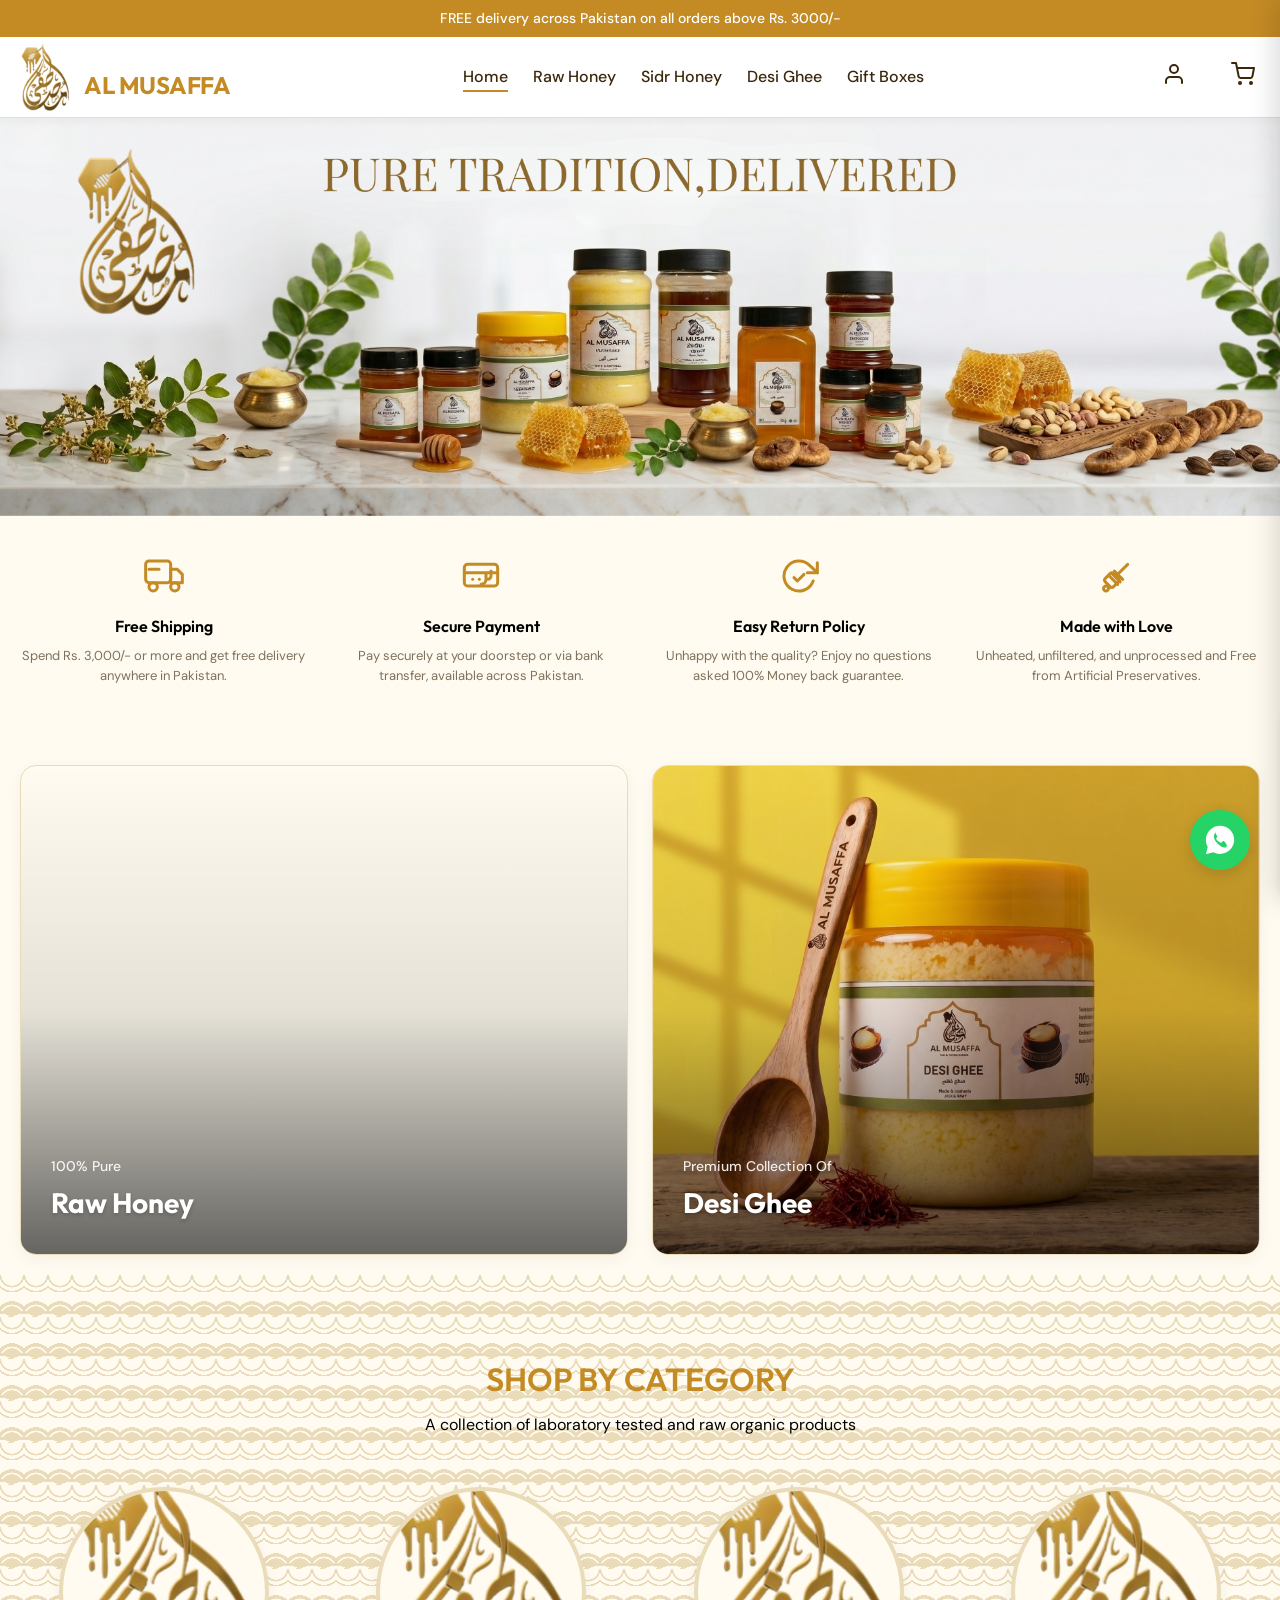
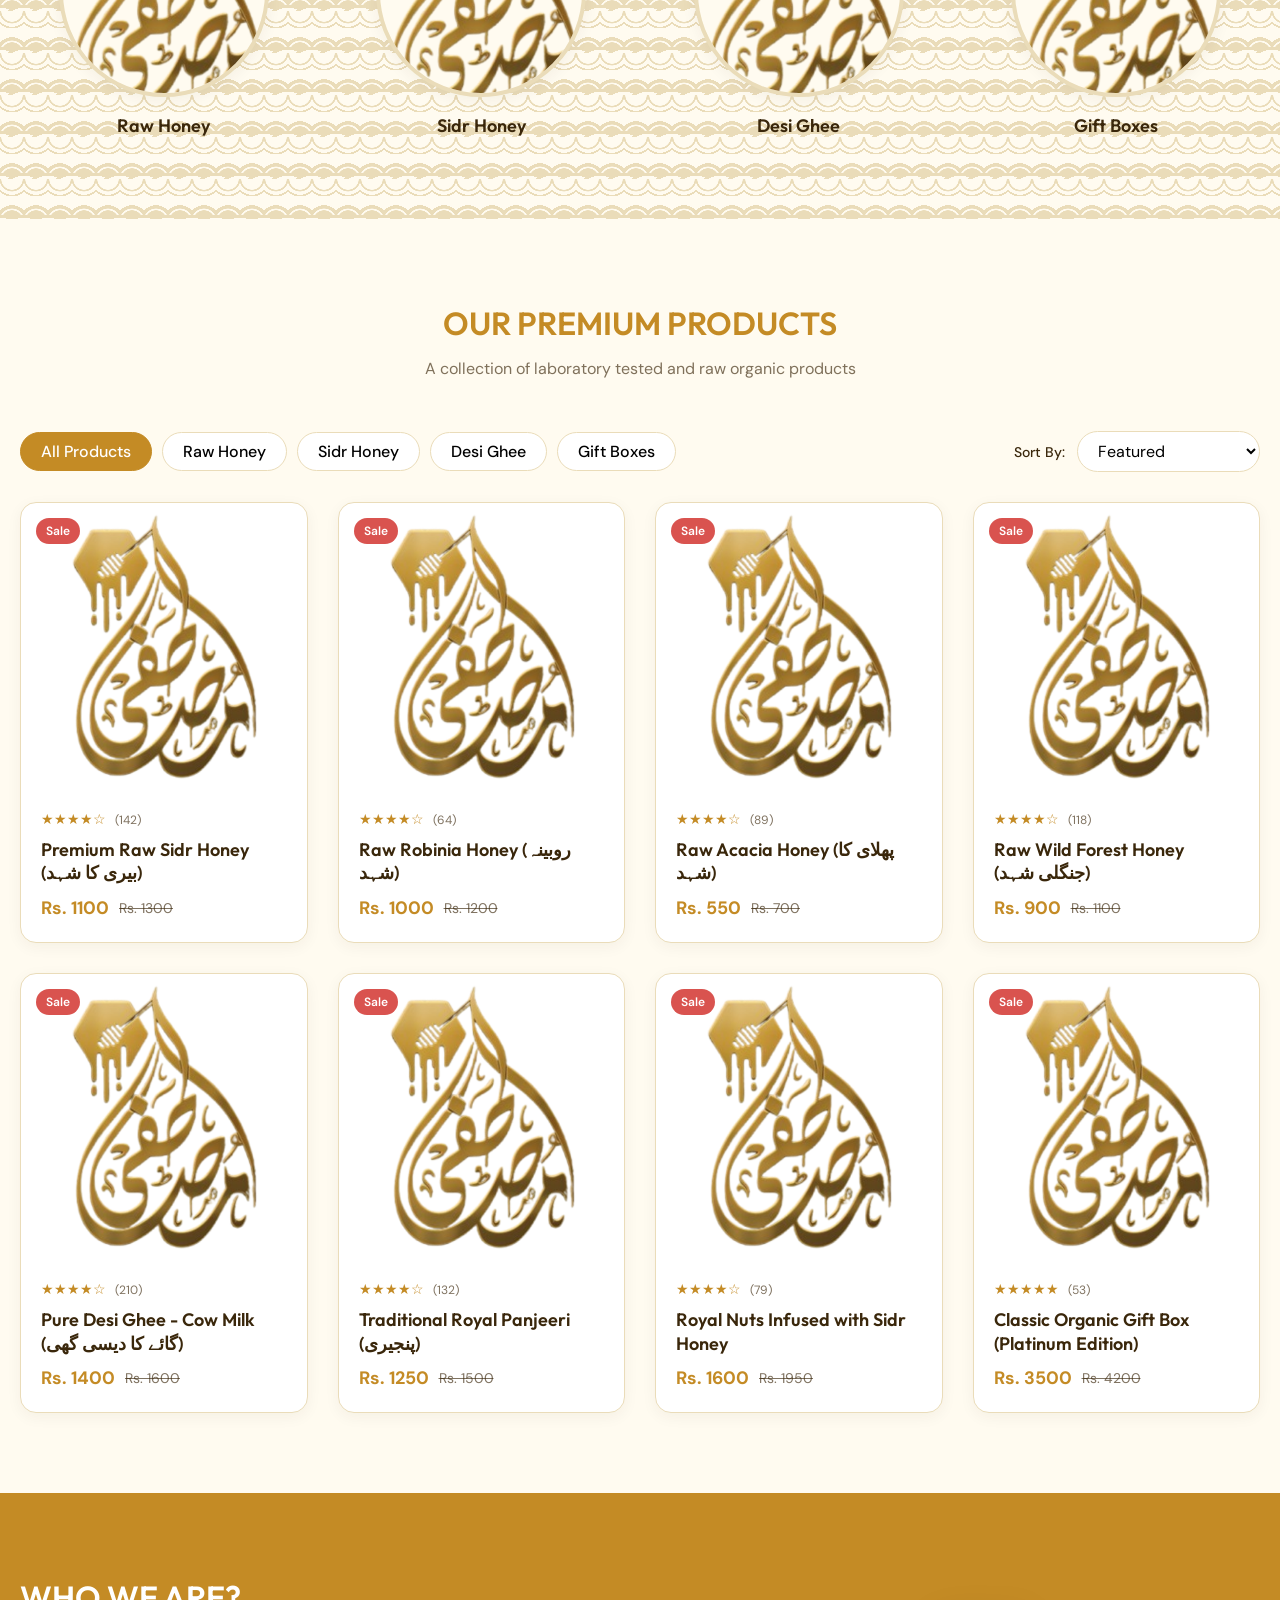
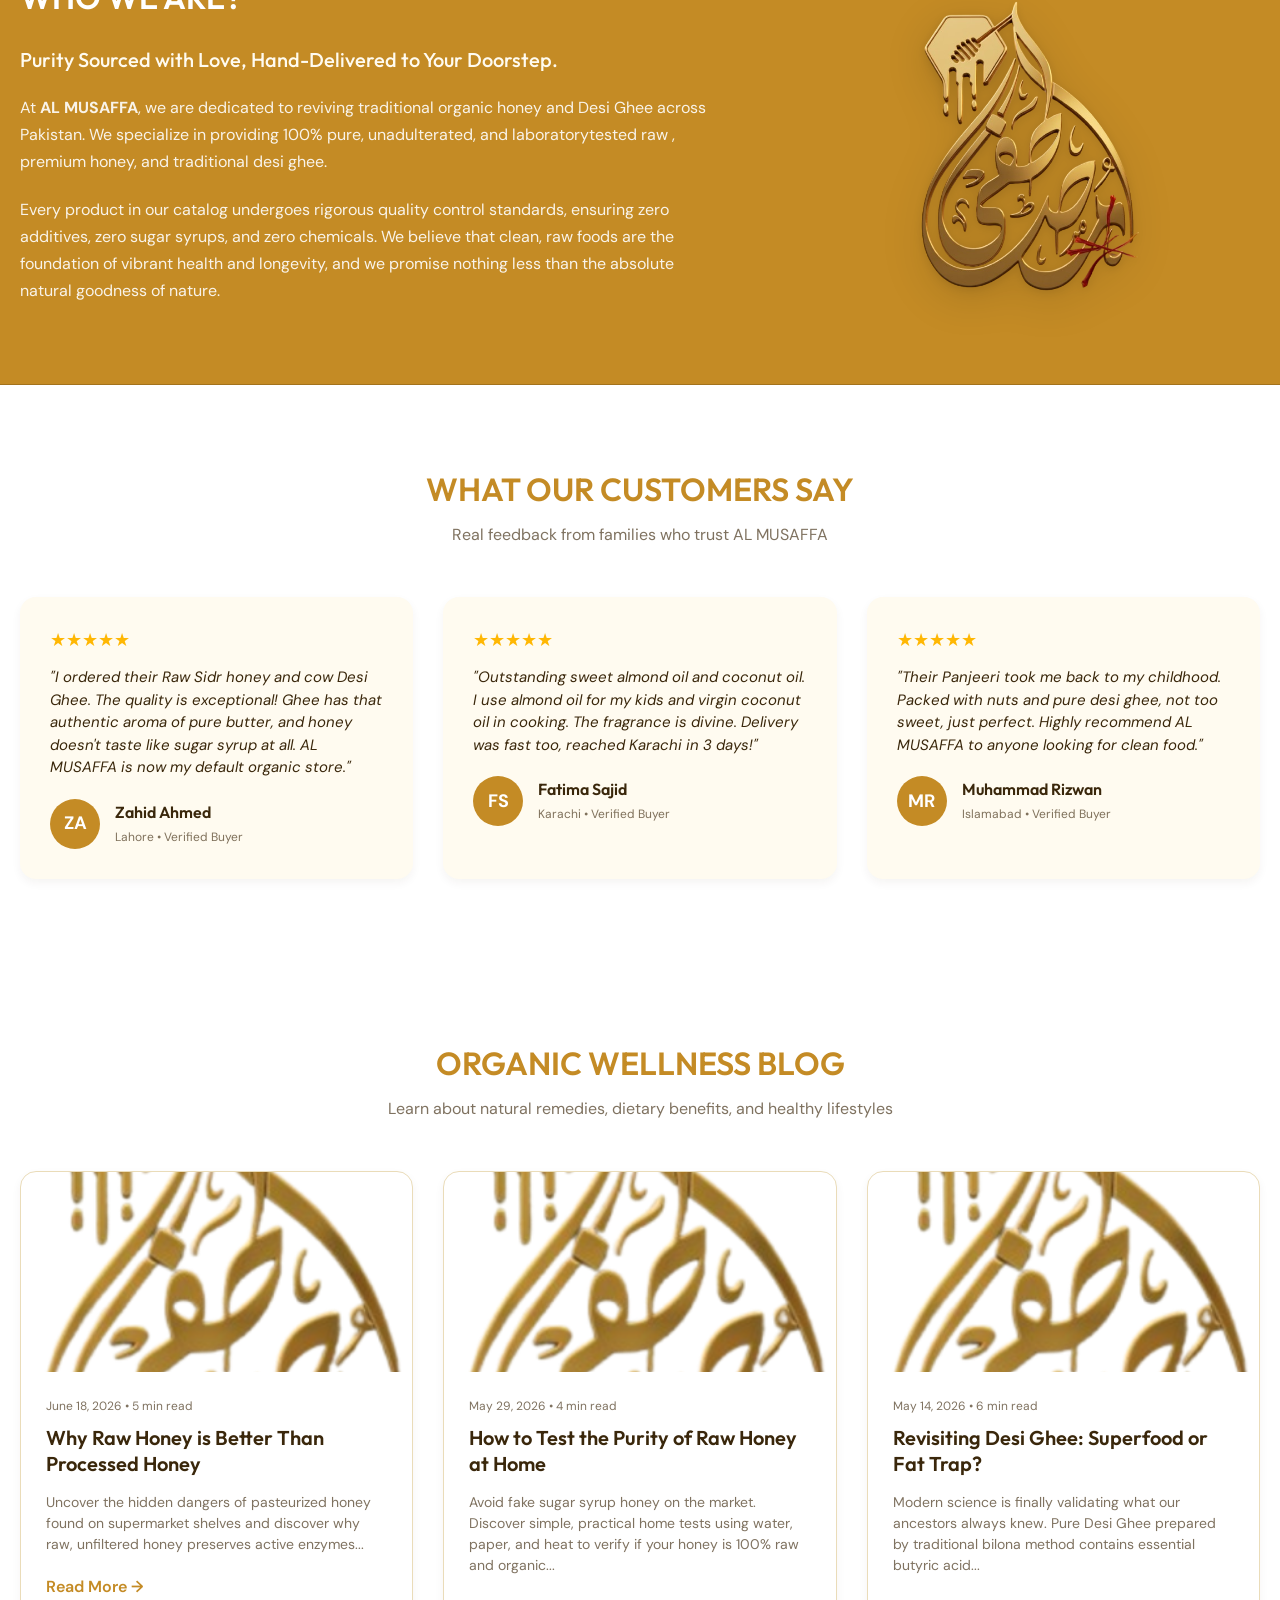
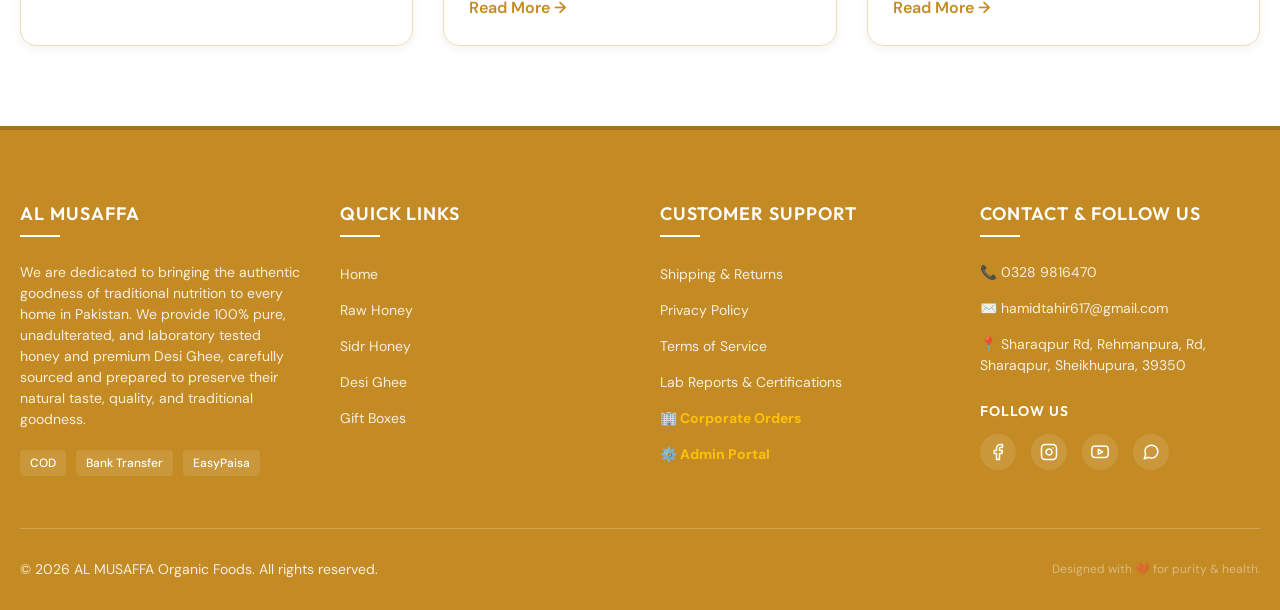
==== index.html @ e43681ab "Update WhatsApp number to 0328 9816470 across all files and database" ====
<!DOCTYPE html>
<html lang="en">

<head>
  <meta charset="UTF-8">
  <meta name="viewport" content="width=device-width, initial-scale=1.0">

  <!-- ===== PRIMARY SEO TAGS ===== -->
  <title>AL MUSAFFA Store | Best Honey in Pakistan – Pure Raw Honey, Desi Ghee & Organic Food</title>
  <meta name="description" content="AL MUSAFFA is Pakistan's top store for 100% pure raw honey, Sidr honey, Desi Ghee, cold-pressed oils & organic food. Buy the best honey in Pakistan with free delivery above Rs. 3000. Order online now!">
  <meta name="keywords" content="Al Musaffa store, AL MUSAFFA, best honey in Pakistan, pure honey Pakistan, raw honey online, sidr honey Pakistan, desi ghee online, organic food Pakistan, buy honey online Pakistan, natural honey Pakistan, almusaffa.store">
  <meta name="author" content="AL MUSAFFA">
  <meta name="robots" content="index, follow">
  <link rel="canonical" href="https://almusaffa.store/">

  <!-- ===== OPEN GRAPH (Facebook / WhatsApp Sharing) ===== -->
  <meta property="og:type" content="website">
  <meta property="og:url" content="https://almusaffa.store/">
  <meta property="og:title" content="AL MUSAFFA Store | Best Honey in Pakistan – Pure Raw Honey & Organic Food">
  <meta property="og:description" content="Pakistan's most trusted store for 100% pure raw honey, Sidr honey, Desi Ghee, and organic wellness products. Free delivery above Rs. 3000!">
  <meta property="og:image" content="https://almusaffa.store/images/logo.png">
  <meta property="og:site_name" content="AL MUSAFFA">
  <meta property="og:locale" content="en_PK">

  <!-- ===== TWITTER CARD ===== -->
  <meta name="twitter:card" content="summary_large_image">
  <meta name="twitter:title" content="AL MUSAFFA Store | Best Honey in Pakistan">
  <meta name="twitter:description" content="100% pure raw honey, Sidr honey, Desi Ghee & organic food. Pakistan's most trusted natural products store.">
  <meta name="twitter:image" content="https://almusaffa.store/images/logo.png">

  <!-- ===== STRUCTURED DATA (JSON-LD SCHEMA) ===== -->
  <script type="application/ld+json">
  {
    "@context": "https://schema.org",
    "@graph": [
      {
        "@type": "Organization",
        "@id": "https://almusaffa.store/#organization",
        "name": "AL MUSAFFA",
        "alternateName": "Al Musaffa Store",
        "url": "https://almusaffa.store/",
        "logo": {
          "@type": "ImageObject",
          "url": "https://almusaffa.store/images/logo.png"
        },
        "contactPoint": {
          "@type": "ContactPoint",
          "contactType": "customer service",
          "availableLanguage": ["English", "Urdu"]
        },
        "sameAs": [
          "https://www.facebook.com/almusaffa",
          "https://www.instagram.com/almusaffa"
        ]
      },
      {
        "@type": "LocalBusiness",
        "@id": "https://almusaffa.store/#localbusiness",
        "name": "AL MUSAFFA Store",
        "description": "Pakistan's best online store for 100% pure raw honey, Sidr honey, Desi Ghee, cold-pressed oils and organic wellness products.",
        "url": "https://almusaffa.store/",
        "image": "https://almusaffa.store/images/logo.png",
        "priceRange": "Rs. 500 - Rs. 5000",
        "currenciesAccepted": "PKR",
        "paymentAccepted": "Cash on Delivery, Bank Transfer",
        "areaServed": {
          "@type": "Country",
          "name": "Pakistan"
        },
        "address": {
          "@type": "PostalAddress",
          "addressCountry": "PK",
          "addressRegion": "Pakistan"
        }
      },
      {
        "@type": "WebSite",
        "@id": "https://almusaffa.store/#website",
        "url": "https://almusaffa.store/",
        "name": "AL MUSAFFA Store",
        "description": "Best Honey in Pakistan – Pure Raw Honey, Sidr Honey, Desi Ghee & Organic Food",
        "publisher": {
          "@id": "https://almusaffa.store/#organization"
        },
        "potentialAction": {
          "@type": "SearchAction",
          "target": {
            "@type": "EntryPoint",
            "urlTemplate": "https://almusaffa.store/?search={search_term_string}"
          },
          "query-input": "required name=search_term_string"
        }
      },
      {
        "@type": "ItemList",
        "name": "Best Honey Products in Pakistan",
        "description": "AL MUSAFFA's premium collection of pure honey, Sidr honey, Desi Ghee and organic food products",
        "url": "https://almusaffa.store/",
        "itemListElement": [
          {
            "@type": "ListItem",
            "position": 1,
            "name": "Pure Raw Honey Pakistan",
            "url": "https://almusaffa.store/"
          },
          {
            "@type": "ListItem",
            "position": 2,
            "name": "Sidr Honey Pakistan",
            "url": "https://almusaffa.store/"
          },
          {
            "@type": "ListItem",
            "position": 3,
            "name": "Pure Desi Ghee Pakistan",
            "url": "https://almusaffa.store/"
          },
          {
            "@type": "ListItem",
            "position": 4,
            "name": "Organic Gift Boxes Pakistan",
            "url": "https://almusaffa.store/"
          }
        ]
      }
    ]
  }
  </script>

  <link rel="shortcut icon" href="images/logo.png?v=2.0" type="image/png">
  <link rel="stylesheet" href="style.css?v=4.5">
</head>

<body>

  <!-- Announcement Bar -->
  <div class="announcement-bar">
    FREE delivery across Pakistan on all orders above Rs. 3,000!
  </div>

  <!-- Header -->
  <header class="site-header">
    <div class="container header-container">
      <!-- Hamburger Menu for Mobile -->
      <button class="menu-toggle" id="menu-toggle" aria-label="Toggle menu">☰</button>

      <!-- Logo -->
      <div class="logo-container">
        <a href="#" id="logo-link">
          <img src="images/logo.png?v=2.0" alt="AL MUSAFFA Logo" class="logo-img" onerror="this.style.display='none'">
          <span class="logo-text">AL MUSAFFA</span>
        </a>
      </div>

      <!-- Navigation Links -->
      <nav class="main-nav" id="main-nav">
        <ul>
          <li><a href="#" class="nav-link active" data-view="home">Home</a></li>
          <li><a href="#" class="nav-link" data-view="home" data-category="honey">Raw Honey</a></li>
          <li><a href="#" class="nav-link" data-view="home" data-category="sidr">Sidr Honey</a></li>
          <li><a href="#" class="nav-link" data-view="home" data-category="delight">Pure Delights</a></li>
          <li><a href="#" class="nav-link" data-view="home" data-category="gift">Gift Boxes</a></li>
        </ul>
      </nav>

      <!-- Actions -->
      <div class="header-actions">
        <!-- Admin Link Icon -->
        <button class="cart-icon-btn" id="admin-login-btn" aria-label="Admin Portal" style="margin-right: 15px;">
          <svg width="24" height="24" viewBox="0 0 24 24" fill="none" stroke="currentColor" stroke-width="2"
            stroke-linecap="round" stroke-linejoin="round">
            <path d="M20 21v-2a4 4 0 0 0-4-4H8a4 4 0 0 0-4 4v2"></path>
            <circle cx="12" cy="7" r="4"></circle>
          </svg>
        </button>

        <!-- Cart Trigger -->
        <button class="cart-icon-btn" id="cart-btn" aria-label="Open cart">
          <svg width="24" height="24" viewBox="0 0 24 24" fill="none" stroke="currentColor" stroke-width="2"
            stroke-linecap="round" stroke-linejoin="round">
            <circle cx="9" cy="21" r="1"></circle>
            <circle cx="20" cy="21" r="1"></circle>
            <path d="M1 1h4l2.68 13.39a2 2 0 0 0 2 1.61h9.72a2 2 0 0 0 2-1.61L23 6H6"></path>
          </svg>
          <span class="cart-badge" id="cart-count-badge" style="display: none;">0</span>
        </button>
      </div>
    </div>
  </header>

  <!-- Background dim backdrop for mobile menu & cart drawer -->
  <div class="drawer-backdrop" id="drawer-backdrop"></div>

  <!-- MAIN VIEWS (SPA Layout) -->

  <!-- 1. HOME & STORE CATALOG VIEW -->
  <div id="home-view" class="view-section active-view">

    <!-- Hero Slider / Banner Section -->
    <section class="hero-section">
      <div class="hero-slider-container">
        <div class="hero-slides" id="hero-slides">
          <!-- Loaded dynamically -->
        </div>

        <!-- Slider Dots -->
        <div class="slider-dots" id="hero-dots">
          <!-- Loaded dynamically -->
        </div>
      </div>
    </section>

    <!-- Features Trust Section -->
    <section class="features-trust-section">
      <div class="container features-trust-container">
        <div class="feature-trust-item">
          <div class="feature-trust-icon">
            <svg width="40" height="40" viewBox="0 0 24 24" fill="none" stroke="currentColor" stroke-width="1.8"
              stroke-linecap="round" stroke-linejoin="round">
              <rect x="1" y="3" width="15" height="13" rx="2"></rect>
              <polygon points="16 8 20 8 23 11 23 16 16 16 16 8"></polygon>
              <circle cx="5.5" cy="18.5" r="2.5"></circle>
              <circle cx="18.5" cy="18.5" r="2.5"></circle>
              <line x1="3" y1="8" x2="9" y2="8"></line>
            </svg>
          </div>
          <h4 class="feature-trust-title">Free Shipping</h4>
          <p class="feature-trust-desc">Spend Rs. 3,000/- or more and get free delivery
            anywhere in Pakistan.</p>
        </div>
        <div class="feature-trust-item">
          <div class="feature-trust-icon">
            <svg width="40" height="40" viewBox="0 0 24 24" fill="none" stroke="currentColor" stroke-width="1.8"
              stroke-linecap="round" stroke-linejoin="round">
              <rect x="2" y="5" width="20" height="13" rx="2"></rect>
              <line x1="2" y1="10" x2="22" y2="10"></line>
              <path d="M7 14h.01"></path>
              <path d="M11 14h.01"></path>
              <path d="M16 14a2 2 0 0 0 2-2V9"></path>
              <path d="M12 17a3 3 0 0 0 3-3V11"></path>
            </svg>
          </div>
          <h4 class="feature-trust-title">Secure Payment</h4>
          <p class="feature-trust-desc">Pay securely at your doorstep or via bank transfer, available across Pakistan.
          </p>
        </div>
        <div class="feature-trust-item">
          <div class="feature-trust-icon">
            <svg width="40" height="40" viewBox="0 0 24 24" fill="none" stroke="currentColor" stroke-width="1.8"
              stroke-linecap="round" stroke-linejoin="round">
              <polyline points="23 4 23 10 17 10"></polyline>
              <path d="M20.49 15a9 9 0 1 1-2.12-9.36L23 10"></path>
              <path d="M9 13l2 2 4-4"></path>
            </svg>
          </div>
          <h4 class="feature-trust-title">Easy Return Policy</h4>
          <p class="feature-trust-desc">Unhappy with the quality? Enjoy no questions asked
            100% Money back guarantee.</p>
        </div>
        <div class="feature-trust-item">
          <div class="feature-trust-icon">
            <svg width="40" height="40" viewBox="0 0 24 24" fill="none" stroke="currentColor" stroke-width="1.8"
              stroke-linecap="round" stroke-linejoin="round">
              <!-- Honey dipper handle -->
              <path d="M19 5l-7 7"></path>
              <!-- Dipper head rings -->
              <rect x="6" y="11" width="7" height="7" rx="1.5" transform="rotate(-45 9.5 14.5)"></rect>
              <line x1="8" y1="12" x2="13" y2="17"></line>
              <line x1="9.5" y1="10.5" x2="14.5" y2="15.5"></line>
              <line x1="11" y1="9" x2="16" y2="14"></line>
              <!-- Honey drip -->
              <path d="M6 18a1.5 1.5 0 0 0-1.5 1.5c0 .8.7 1.5 1.5 1.5s1.5-.7 1.5-1.5S6.8 18 6 18z"></path>
            </svg>
          </div>
          <h4 class="feature-trust-title">Made with Love</h4>
          <p class="feature-trust-desc">Unheated, unfiltered, and unprocessed and Free from Artificial Preservatives.
          </p>
        </div>
      </div>
    </section>

    <!-- Promo Banners Section -->
    <section class="promo-banners-section">
      <div class="container promo-banners-container">
        <!-- Loaded dynamically -->
      </div>
    </section>

    <!-- Categories Quick Grid -->
    <section class="categories-section section-padding">
      <div class="container text-center">
        <h2 class="section-title">Shop by Category</h2>
        <p class="section-subtitle">A collection of laboratory tested and raw organic products</p>
        <div class="categories-grid" id="categories-grid">
          <!-- Dynamic rendering -->
        </div>
      </div>
    </section>

    <!-- Main Products Catalog Section -->
    <section class="catalog-section section-padding" id="catalog-section">
      <div class="container">
        <div class="text-center">
          <h2 class="section-title">Our Premium Products</h2>
          <p class="section-subtitle">A collection of laboratory tested and raw organic products</p>
        </div>

        <div class="catalog-header">
          <!-- Filter Tabs -->
          <div class="filter-tabs" id="catalog-filter-tabs">
            <button class="filter-tab active" data-category="all" onclick="handleFilterTabClick('all')">All
              Products</button>
            <!-- Loaded dynamically -->
          </div>

          <!-- Sorting -->
          <div class="sort-container">
            <label for="sort-select" style="margin-right: 8px; font-weight: 500; font-size: 14px;">Sort By:</label>
            <select id="sort-select" onchange="handleSortChange(event)">
              <option value="default">Featured</option>
              <option value="price-low">Price: Low to High</option>
              <option value="price-high">Price: High to Low</option>
              <option value="rating">Top Rated</option>
            </select>
          </div>
        </div>

        <!-- Product Grid -->
        <div class="product-grid" id="product-grid">
          <!-- Dynamic rendering -->
        </div>
      </div>
    </section>

    <!-- Who We Are Section -->
    <section class="about-section section-padding">
      <div class="container about-container">
        <div class="about-content">
          <h2 class="section-title">Who We Are?</h2>
          <p class="about-lead">Purity Sourced with Love, Hand-Delivered to Your Doorstep.</p>
          <p class="about-text">
            At <strong>AL MUSAFFA</strong>, we are dedicated to reviving traditional organic honey and Desi Ghee across
            Pakistan.
            We specialize in providing 100% pure, unadulterated, and laboratorytested raw , premium honey, and
            traditional desi ghee.
          </p>
          <p class="about-text">
            Every product in our catalog undergoes rigorous quality control standards, ensuring zero additives, zero
            sugar syrups, and zero chemicals. We believe that clean, raw foods are the foundation of vibrant health and
            longevity, and we promise nothing less than the absolute natural goodness of nature.
          </p>
        </div>
        <div class="about-image-wrapper">
          <img src="images/Gemini_Generated_Image_wjv407wjv407wjv4-removebg-preview.png" alt="AL MUSAFFA Logo"
            class="about-logo-img">
        </div>
      </div>
    </section>


    <!-- Testimonials / Customer Reviews -->
    <section class="testimonials-section section-padding">
      <div class="container">
        <div class="text-center">
          <h2 class="section-title">What Our Customers Say</h2>
          <p class="section-subtitle">Real feedback from families who trust AL MUSAFFA</p>
        </div>

        <div class="testimonials-grid" id="testimonials-container">
          <!-- Loaded dynamically -->
        </div>
      </div>
    </section>

    <!-- Educational/Blog Section -->
    <section class="blog-section section-padding" style="background-color: var(--color-bg-white);">
      <div class="container">
        <div class="text-center">
          <h2 class="section-title">Organic Wellness Blog</h2>
          <p class="section-subtitle">Learn about natural remedies, dietary benefits, and healthy lifestyles</p>
        </div>

        <div class="blog-grid" id="blogs-container">
          <!-- Loaded dynamically -->
        </div>
      </div>
    </section>

  </div>

  <!-- 2. CHECKOUT VIEW -->
  <div id="checkout-view" class="view-section">
    <div class="container">
      <div class="checkout-layout">
        <!-- Shipping details form -->
        <div class="checkout-card">
          <h3>Shipping & Billing Details</h3>
          <form id="checkout-form">
            <div class="form-group">
              <label for="customer-name">Full Name *</label>
              <input type="text" id="customer-name" class="form-control" placeholder="e.g. Muhammad Ali" required>
            </div>

            <div class="form-row">
              <div class="form-group">
                <label for="customer-phone">WhatsApp/Phone Number *</label>
                <input type="tel" id="customer-phone" class="form-control" placeholder="e.g. 03001234567" required>
              </div>
              <div class="form-group">
                <label for="customer-city">City *</label>
                <select id="customer-city" class="form-control" required>
                  <option value="" disabled selected>Select your city</option>
                  <option value="Karachi">Karachi</option>
                  <option value="Lahore">Lahore</option>
                  <option value="Islamabad">Islamabad</option>
                  <option value="Rawalpindi">Rawalpindi</option>
                  <option value="Faisalabad">Faisalabad</option>
                  <option value="Multan">Multan</option>
                  <option value="Peshawar">Peshawar</option>
                  <option value="Quetta">Quetta</option>
                  <option value="Gujranwala">Gujranwala</option>
                  <option value="Sialkot">Sialkot</option>
                  <option value="Hyderabad">Hyderabad</option>
                  <option value="Bahawalpur">Bahawalpur</option>
                  <option value="Sargodha">Sargodha</option>
                  <option value="Sukumar">Sukkur</option>
                  <option value="Jhelum">Jhelum</option>
                  <option value="Gujrat">Gujrat</option>
                  <option value="Sahiwal">Sahiwal</option>
                </select>
              </div>
            </div>

            <div class="form-group">
              <label for="customer-address">Complete Delivery Address *</label>
              <textarea id="customer-address" class="form-control" rows="3"
                placeholder="e.g. House # 12, Street # 3, Sector G-11/2" required></textarea>
            </div>

            <h3>Select Payment Method</h3>
            <div class="payment-selector">
              <div class="payment-option active" id="opt-cod" onclick="selectPaymentMethod('cod')">
                <input type="radio" id="payment-cod" name="payment_method" value="cod" checked>
                <div class="payment-desc">
                  <h4>Cash on Delivery (COD)</h4>
                  <p>Pay cash when the courier rider delivers products to your doorstep.</p>
                </div>
              </div>
              <div class="payment-option" id="opt-bank" onclick="selectPaymentMethod('bank')">
                <input type="radio" id="payment-bank" name="payment_method" value="bank">
                <div class="payment-desc">
                  <h4>Direct Bank Transfer</h4>
                  <p>Transfer the total amount to our bank account. Send receipt to verify.</p>
                </div>
              </div>
              <!-- Bank details box (toggled by radio) -->
              <div class="bank-details-box" id="bank-details">
                <strong>Bank Account Details:</strong><br>
                Bank Name: Meezan Bank Ltd.<br>
                Account Title: AL MUSAFFA Organic Foods<br>
                Account Number: 1204-010567890<br>
                IBAN: PK45MEZN1204010567890<br>
                <span style="font-size:11px; color:var(--color-primary-hover);">* Please WhatsApp your transfer receipt
                  to +92 300 1234567 with your Order ID.</span>
              </div>
            </div>

            <button type="submit" class="btn btn-block btn-secondary"
              style="background-color: var(--color-primary); color: white; margin-top: 20px; border:none; padding:15px;">Complete
              Order</button>
          </form>
        </div>

        <!-- Order Summary panel -->
        <div class="checkout-card" style="height: fit-content;">
          <h3>Your Order Summary</h3>
          <div class="checkout-summary-list" id="checkout-items-list">
            <!-- Dynamic list -->
          </div>

          <div class="checkout-totals">
            <div class="totals-row">
              <span>Subtotal</span>
              <span id="summary-subtotal">Rs. 0</span>
            </div>
            <div class="totals-row">
              <span>Shipping Charges</span>
              <span id="summary-shipping">Rs. 0</span>
            </div>
            <div class="totals-row grand-total">
              <span>Grand Total</span>
              <span class="total-val" id="summary-total">Rs. 0</span>
            </div>
          </div>
          <button class="btn btn-secondary btn-block" onclick="switchView('home')">Back to Shopping</button>
        </div>
      </div>
    </div>
  </div>

  <!-- 3. SUCCESS / INVOICE VIEW -->
  <div id="success-view" class="view-section">
    <div class="container">
      <div class="order-success-card">
        <span class="success-icon">✓</span>
        <h2>Thank You For Your Order!</h2>
        <p class="success-message">Your order has been placed successfully. A representative will contact you via phone
          or WhatsApp shortly to confirm shipping details before dispatching.</p>

        <span class="order-id-label">Order ID: <span id="success-order-id">AM-12345</span></span>

        <div class="invoice-box">
          <div class="invoice-header">Order Invoice Summary</div>
          <div id="invoice-items">
            <!-- Dynamic items summary -->
          </div>
          <div id="invoice-details">
            <!-- Dynamic details summary -->
          </div>
        </div>

        <button class="btn" onclick="switchView('home')">Continue Shopping</button>
      </div>
    </div>
  </div>

  <!-- SLIDE-OUT CART DRAWER -->
  <div class="cart-drawer" id="cart-drawer">
    <div class="cart-header">
      <h3 style="font-size: 20px; font-weight: 600; display:flex; align-items:center; gap:8px;">
        🛒 Shopping Cart
      </h3>
      <button class="cart-close-btn" id="cart-close">&times;</button>
    </div>

    <!-- Free Shipping Progress Tracker -->
    <div class="free-shipping-progress">
      <div class="progress-text" id="progress-text">Add Rs. 3,000 more for FREE SHIPPING!</div>
      <div class="progress-bar-bg">
        <div class="progress-bar-fill" id="progress-bar-fill"></div>
      </div>
    </div>

    <!-- Cart items list scrollable wrapper -->
    <div class="cart-items-list" id="cart-items-list">
      <!-- Dynamic cart items list -->
    </div>

    <!-- Cart Footer with totals and buttons -->
    <div class="cart-footer">
      <div class="cart-subtotal-row">
        <span>Subtotal:</span>
        <span class="cart-subtotal-price" id="cart-subtotal-price">Rs. 0</span>
      </div>
      <p class="cart-note">Shipping cost and taxes calculated at checkout</p>
      <button class="btn btn-block" id="cart-checkout-btn" onclick="goToCheckout()" style="padding: 15px;">Proceed to
        Checkout</button>
    </div>
  </div>

  <!-- PRODUCT DETAIL MODAL -->
  <div class="modal-overlay" id="product-detail-modal">
    <div class="modal-content">
      <button class="modal-close" onclick="closeProductDetail()">&times;</button>
      <div id="modal-product-content">
        <!-- Dynamic modal layout -->
      </div>
    </div>
  </div>

  <!-- FLOATING WHATSAPP BUTTON -->
  <a href="https://wa.me/923289816470?text=Assalam-o-Alaikum%20AL%20MUSAFFA,%20I%20am%20interested%20in%20your%20products."
    class="whatsapp-float" target="_blank" rel="noopener noreferrer" aria-label="Chat on WhatsApp">
    <svg width="34" height="34" viewBox="0 0 24 24" fill="currentColor"
      style="display:inline-block; vertical-align:middle;">
      <path
        d="M12.012 2c-5.506 0-9.989 4.478-9.99 9.984a9.96 9.96 0 0 0 1.333 4.982L2 22l5.202-1.362a9.927 9.927 0 0 0 4.808 1.226h.003c5.508 0 9.99-4.478 9.99-9.984 0-2.669-1.037-5.176-2.924-7.062C17.186 2.93 14.68 2 12.012 2zm5.726 13.913c-.246.691-1.224 1.256-1.748 1.31-.476.05-1.096.079-1.77-.137-2.69-.861-4.729-3.411-5.18-4.015-.09-.12-1.37-1.821-1.37-3.474 0-1.654.852-2.464 1.155-2.77.246-.247.656-.37.102.37l.452.923c.31.637.587 1.21.655 1.347.069.137.093.295.02.438-.074.143-.162.23-.277.348-.12.12-.254.27-.361.365-.12.11-.246.23-.105.474.14.242.625 1.026 1.34 1.66.92.817 1.698 1.07 1.942 1.19.243.12.387.102.53-.063.143-.166.62-.722.785-.97.166-.247.33-.205.556-.12.227.085 1.442.678 1.69 1.802.247.123.412.296.486.438.075.143.075.828.053 1.144c-.022.316-.246 1.002-.492 1.693z" />
    </svg>
  </a>

  <!-- Footer -->
  <footer class="site-footer">
    <div class="container">
      <div class="footer-grid">
        <div class="footer-col">
          <h3>AL MUSAFFA</h3>
          <p>We are dedicated to bringing the authentic goodness of traditional nutrition to every home in Pakistan. We provide 100% pure, unadulterated, and laboratory tested honey and premium Desi Ghee, carefully sourced and prepared to preserve their natural taste, quality, and traditional goodness.</p>
          <div class="payment-methods">
            <span class="payment-badge">COD</span>
            <span class="payment-badge">Bank Transfer</span>
            <span class="payment-badge">EasyPaisa</span>
          </div>
        </div>

        <div class="footer-col">
          <h3>Quick Links</h3>
          <ul class="footer-links" id="footer-categories-links">
            <!-- Loaded dynamically -->
          </ul>
        </div>

        <div class="footer-col">
          <h3>Customer Support</h3>
          <ul class="footer-links">
            <li><a href="#" onclick="alert('Shipping & Returns policy coming soon!'); return false;">Shipping &
                Returns</a></li>
            <li><a href="#" onclick="alert('Privacy Policy coming soon!'); return false;">Privacy Policy</a></li>
            <li><a href="#" onclick="alert('Terms of Service coming soon!'); return false;">Terms of Service</a></li>
            <li><a href="#" onclick="alert('Laboratory Test certificates page coming soon!'); return false;">Lab Reports
                & Certifications</a></li>
            <li><a href="#" id="footer-corporate-link" target="_blank" rel="noopener noreferrer"
                style="font-weight: bold; color: #ffc107;">🏢 Corporate Orders</a></li>
            <li><a href="#" id="footer-admin-link" style="font-weight: bold; color: #ffc107;">⚙️ Admin Portal</a></li>
          </ul>
        </div>

        <div class="footer-col">
          <h3>Contact & Follow Us</h3>
          <ul class="footer-contact">
            <li>📞 0328 9816470</li>
            <li>✉️ hamidtahir617@gmail.com</li>
            <li>📍 Sharaqpur Rd, Rehmanpura, Rd, Sharaqpur, Sheikhupura, 39350</li>
          </ul>
          <div style="margin-top: 25px;">
            <h4
              style="color: var(--color-bg-white); font-size: 14px; margin-bottom: 12px; text-transform: uppercase; letter-spacing: 1px;">
              Follow Us</h4>
            <div class="social-links" style="display: flex; gap: 15px; align-items: center;">
              <a href="https://facebook.com" target="_blank" rel="noopener noreferrer" class="social-link"
                aria-label="Facebook">
                <svg width="20" height="20" viewBox="0 0 24 24" fill="none" stroke="currentColor" stroke-width="2"
                  stroke-linecap="round" stroke-linejoin="round" class="social-icon">
                  <path d="M18 2h-3a5 5 0 0 0-5 5v3H7v4h3v8h4v-8h3l1-4h-4V7a1 1 0 0 1 1-1h3z"></path>
                </svg>
              </a>
              <a href="https://instagram.com" target="_blank" rel="noopener noreferrer" class="social-link"
                aria-label="Instagram">
                <svg width="20" height="20" viewBox="0 0 24 24" fill="none" stroke="currentColor" stroke-width="2"
                  stroke-linecap="round" stroke-linejoin="round" class="social-icon">
                  <rect x="2" y="2" width="20" height="20" rx="5" ry="5"></rect>
                  <path d="M16 11.37A4 4 0 1 1 12.63 8 4 4 0 0 1 16 11.37z"></path>
                  <line x1="17.5" y1="6.5" x2="17.51" y2="6.5"></line>
                </svg>
              </a>
              <a href="https://youtube.com" target="_blank" rel="noopener noreferrer" class="social-link"
                aria-label="YouTube">
                <svg width="20" height="20" viewBox="0 0 24 24" fill="none" stroke="currentColor" stroke-width="2"
                  stroke-linecap="round" stroke-linejoin="round" class="social-icon">
                  <path
                    d="M22.54 6.42a2.78 2.78 0 0 0-1.94-2C18.88 4 12 4 12 4s-6.88 0-8.6.46a2.78 2.78 0 0 0-1.94 2A29 29 0 0 0 1 11.75a29 29 0 0 0 .46 5.33A2.78 2.78 0 0 0 3.4 19c1.72.46 8.6.46 8.6.46s6.88 0 8.6-.46a2.78 2.78 0 0 0 1.94-2 29 29 0 0 0 .46-5.25 29 29 0 0 0-.46-5.33z">
                  </path>
                  <polygon points="9.75 15.02 15.5 11.75 9.75 8.48 9.75 15.02"></polygon>
                </svg>
              </a>
              <a href="#" id="social-whatsapp-link" target="_blank" rel="noopener noreferrer" class="social-link"
                aria-label="WhatsApp">
                <svg width="20" height="20" viewBox="0 0 24 24" fill="none" stroke="currentColor" stroke-width="2"
                  stroke-linecap="round" stroke-linejoin="round" class="social-icon">
                  <path
                    d="M21 11.5a8.38 8.38 0 0 1-.9 3.8 8.5 8.5 0 0 1-7.6 4.7 8.38 8.38 0 0 1-3.8-.9L3 21l1.9-5.7a8.38 8.38 0 0 1-.9-3.8 8.5 8.5 0 0 1 4.7-7.6 8.38 8.38 0 0 1 3.8-.9h.5a8.48 8.48 0 0 1 8 8v.5z">
                  </path>
                </svg>
              </a>
            </div>
          </div>
        </div>
      </div>

      <div class="footer-bottom">
        <div class="copyright">
          &copy; 2026 AL MUSAFFA Organic Foods. All rights reserved.
        </div>
        <div style="font-size:12px; color:rgba(255, 255, 255, 0.4);">
          Designed with ❤️ for purity & health.
        </div>
      </div>
    </div>
    <!-- ADMIN LOGIN MODAL -->
    <div class="modal-overlay" id="admin-login-modal">
      <div class="modal-content" style="max-width: 400px; padding: 30px;">
        <button class="modal-close" id="close-login-modal">&times;</button>
        <h3 style="font-size: 22px; margin-bottom: 20px; color: var(--color-primary); text-align: center;">⚙️ Admin
          Login</h3>
        <form id="admin-login-form">
          <div class="form-group" style="margin-bottom: 15px;">
            <label for="login-username"
              style="display:block; font-size:14px; margin-bottom:5px; font-weight:500;">Username</label>
            <input type="text" id="login-username" class="form-control" placeholder="Enter username" required
              style="width:100%; padding:10px; border:1px solid var(--color-border); border-radius:var(--border-radius-input); outline:none;">
          </div>
          <div class="form-group" style="margin-bottom: 20px;">
            <label for="login-password"
              style="display:block; font-size:14px; margin-bottom:5px; font-weight:500;">Password</label>
            <input type="password" id="login-password" class="form-control" placeholder="Enter password" required
              style="width:100%; padding:10px; border:1px solid var(--color-border); border-radius:var(--border-radius-input); outline:none;">
          </div>
          <div id="login-error-msg"
            style="color: #d9534f; font-size: 13px; margin-bottom: 15px; text-align: center; display: none;">Invalid
            username or password!</div>
          <button type="submit" class="btn btn-block"
            style="background-color: var(--color-primary); color: white; width:100%; border:none; padding:12px; font-weight:bold;">Login</button>
        </form>
      </div>
    </div>

    <!-- BLOG DETAIL MODAL -->
    <div class="modal-overlay" id="blog-view-modal">
      <div class="modal-content" style="max-width: 750px; padding: 0; overflow: hidden; border-radius: 12px;">
        <button class="modal-close" onclick="closeBlogModal()"
          style="z-index: 10; color: white; background: rgba(0,0,0,0.5); border-radius: 50%; width: 36px; height: 36px; display: flex; align-items: center; justify-content: center; top: 15px; right: 15px;">&times;</button>
        <div style="position: relative; height: 280px; width: 100%;">
          <img id="blog-modal-image" src="" alt="Blog Cover" style="width: 100%; height: 100%; object-fit: cover;">
          <div
            style="position: absolute; bottom: 0; left: 0; right: 0; background: linear-gradient(transparent, rgba(0,0,0,0.85)); padding: 25px; color: white;">
            <span id="blog-modal-meta"
              style="font-size: 13px; opacity: 0.85; text-transform: uppercase; letter-spacing: 1px; display: block; margin-bottom: 8px;"></span>
            <h3 id="blog-modal-title" style="font-size: 26px; margin: 0; line-height: 1.3; font-weight: 700;"></h3>
          </div>
        </div>
        <div style="padding: 30px; max-height: 400px; overflow-y: auto; background-color: var(--color-bg-white);">
          <div id="blog-modal-content" style="font-size: 16px; line-height: 1.7; color: var(--color-text);">
            <!-- Content loaded dynamically -->
          </div>
        </div>
      </div>
    </div>

    <script src="https://cdn.jsdelivr.net/npm/@supabase/supabase-js@2"></script>
    <script src="app_v5.js"></script>
</body>

</html>
---- style.css ----
/* Google Fonts Import */
@import url('https://fonts.googleapis.com/css2?family=DM+Sans:ital,wght@0,400;0,500;0,700;1,400&family=Outfit:wght@400;500;600;700;800&family=Jost:wght@400;500;600;700&display=swap');

:root {
  /* Color Variables */
  --color-primary: #C48B25;
  --color-primary-hover: #a3721c;
  --color-dark-green: #FDFD96;
  --color-bg-light: #FFFBF0;
  --color-bg-white: #ffffff;
  --color-text-dark: #3A270B;
  --color-text-muted: rgba(58, 39, 11, 0.65);
  --color-border: #EADCB9;
  --color-shadow: rgba(58, 39, 11, 0.05);
  --color-success: #28a745;

  /* Font variables */
  --font-headings: 'Outfit', sans-serif;
  --font-body: 'DM Sans', sans-serif;

  /* Layout variables */
  --border-radius-card: 16px;
  --border-radius-button: 30px;
  --border-radius-input: 8px;
  --max-width: 1280px;
  --transition-speed: 0.3s;
}

/* Base resets */
* {
  margin: 0;
  padding: 0;
  box-sizing: border-box;
}

body {
  font-family: var(--font-body);
  background-color: var(--color-bg-light);
  color: var(--color-text-dark);
  line-height: 1.5;
  overflow-x: hidden;
  -webkit-font-smoothing: antialiased;
}

h1,
h2,
h3,
h4,
h5,
h6 {
  font-family: var(--font-headings);
  font-weight: 600;
  color: var(--color-text-dark);
}

a {
  text-decoration: none;
  color: inherit;
  transition: color var(--transition-speed);
}

button,
input,
select,
textarea {
  font-family: inherit;
  font-size: inherit;
}

ul {
  list-style: none;
}

img {
  max-width: 100%;
  height: auto;
  display: block;
}

/* Utilities */
.container {
  max-width: var(--max-width);
  margin: 0 auto;
  padding: 0 20px;
}

.btn {
  display: inline-flex;
  align-items: center;
  justify-content: center;
  background-color: var(--color-primary);
  color: var(--color-bg-white);
  padding: 12px 28px;
  border-radius: var(--border-radius-button);
  border: 1px solid transparent;
  font-weight: 500;
  cursor: pointer;
  transition: all var(--transition-speed) ease;
  outline: none;
}

.btn:hover {
  background-color: var(--color-primary-hover);
  transform: translateY(-2px);
}

.btn-secondary {
  background-color: transparent;
  color: var(--color-primary);
  border: 2px solid var(--color-primary);
}

.btn-secondary:hover {
  background-color: var(--color-primary);
  color: var(--color-bg-white);
}

.btn-block {
  width: 100%;
}

.text-center {
  text-align: center;
}

.section-padding {
  padding: 80px 0;
}

.badge {
  background-color: var(--color-primary);
  color: var(--color-bg-white);
  padding: 2px 8px;
  border-radius: 20px;
  font-size: 12px;
  font-weight: 600;
}

/* Announcement Top Bar */
.announcement-bar {
  background-color: var(--color-primary);
  color: var(--color-bg-white);
  text-align: center;
  padding: 8px 10px;
  font-size: 14px;
  font-weight: 500;
  position: relative;
  z-index: 101;
}

/* Header */
.site-header {
  background-color: var(--color-bg-white);
  border-bottom: 1px solid var(--color-border);
  position: sticky;
  top: 0;
  z-index: 100;
  box-shadow: 0 2px 10px var(--color-shadow);
}

.header-container {
  display: flex;
  align-items: center;
  justify-content: space-between;
  height: 80px;
}

.menu-toggle {
  display: none;
  background: none;
  border: none;
  font-size: 24px;
  cursor: pointer;
  color: var(--color-text-dark);
}

/* Logo */
.logo-container a {
  display: flex;
  align-items: center;
  gap: 10px;
}

.logo-img {
  height: 68px;
  width: auto;
  object-fit: contain;
  transition: all var(--transition-speed) ease;
}

.logo-container a:hover .logo-img {
  opacity: 0.95;
  transform: scale(1.02);
}

.logo-text {
  font-family: var(--font-headings);
  font-size: 24px;
  font-weight: 700;
  letter-spacing: -0.5px;
  color: var(--color-primary);
  text-transform: uppercase;
  transition: color var(--transition-speed);
  margin-top: 16px;
  margin-left: 4px;
}

/* Navigation */
.main-nav ul {
  display: flex;
  gap: 25px;
}

.main-nav a {
  font-weight: 500;
  font-size: 16px;
  position: relative;
  padding: 5px 0;
}

.main-nav a::after {
  content: '';
  position: absolute;
  bottom: 0;
  left: 0;
  width: 0;
  height: 2px;
  background-color: var(--color-primary);
  transition: width var(--transition-speed);
}

.main-nav a:hover::after,
.main-nav a.active::after {
  width: 100%;
}

.main-nav a:hover {
  color: var(--color-primary);
}

/* Header Actions */
.header-actions {
  display: flex;
  align-items: center;
  gap: 20px;
}

.search-box {
  position: relative;
}

.search-input {
  padding: 8px 16px;
  padding-right: 36px;
  border: 1px solid var(--color-border);
  border-radius: var(--border-radius-button);
  outline: none;
  font-size: 14px;
  width: 200px;
  transition: width var(--transition-speed);
}

.search-input:focus {
  width: 250px;
  border-color: var(--color-primary);
}

.search-btn {
  position: absolute;
  right: 12px;
  top: 50%;
  transform: translateY(-50%);
  background: none;
  border: none;
  cursor: pointer;
  color: var(--color-text-muted);
}

.cart-icon-btn {
  background: none;
  border: none;
  position: relative;
  cursor: pointer;
  font-size: 20px;
  color: var(--color-text-dark);
  padding: 5px;
}

.cart-badge {
  position: absolute;
  top: -5px;
  right: -5px;
  background-color: var(--color-primary);
  color: var(--color-bg-white);
  font-size: 10px;
  min-width: 18px;
  height: 18px;
  border-radius: 50%;
  display: flex;
  align-items: center;
  justify-content: center;
  font-weight: bold;
}

/* Hero Section & Slider */
.hero-section {
  position: relative;
  width: 100%;
  overflow: hidden;
  background-color: var(--color-bg-light);
}

.hero-slider-container {
  position: relative;
  width: 100%;
  aspect-ratio: 1590 / 495;
  overflow: hidden;
}

@media (max-width: 767px) {
  .hero-slider-container {
    aspect-ratio: 2 / 3;
  }
  .hero-slide img {
    object-fit: contain;
    background-color: #1c1512; /* Rich dark cocoa background that matches organic honey/ghee themes */
  }
}

.hero-slides {
  display: flex;
  flex-direction: row;
  flex-wrap: nowrap;
  width: 300%;
  height: 100%;
  transition: transform 0.5s cubic-bezier(0.4, 0, 0.2, 1);
}

.hero-slide {
  flex: 0 0 33.3333%;
  width: 33.3333%;
  height: 100%;
  display: block;
}

.hero-slide picture {
  display: block;
  width: 100%;
  height: 100%;
}

.hero-slide img {
  width: 100%;
  max-width: none;
  height: 100%;
  object-fit: cover;
}

/* Slider Controls */
.slider-arrow {
  display: none !important;
  position: absolute;
  top: 50%;
  transform: translateY(-50%);
  background-color: rgba(58, 39, 11, 0.4);
  color: var(--color-bg-white);
  border: none;
  width: 50px;
  height: 50px;
  border-radius: 50%;
  font-size: 20px;
  cursor: pointer;
  z-index: 10;
  transition: all 0.3s ease;
  display: flex;
  align-items: center;
  justify-content: center;
  outline: none;
}

.slider-arrow:hover {
  background-color: var(--color-primary);
  transform: translateY(-50%) scale(1.1);
}

.prev-arrow {
  left: 20px;
}

.next-arrow {
  right: 20px;
}

.slider-dots {
  display: none !important;
}

.slider-dot {
  width: 12px;
  height: 12px;
  border-radius: 50%;
  background-color: rgba(255, 255, 255, 0.5);
  cursor: pointer;
  transition: all 0.3s ease;
  border: 1px solid var(--color-primary);
}

.slider-dot.active {
  background-color: var(--color-primary);
  transform: scale(1.2);
}

/* Responsive adjustment for mobile screens */
@media (max-width: 600px) {
  .slider-arrow {
    width: 36px;
    height: 36px;
    font-size: 14px;
  }

  .prev-arrow {
    left: 10px;
  }

  .next-arrow {
    right: 10px;
  }

  .slider-dots {
    bottom: 10px;
  }

  .slider-dot {
    width: 8px;
    height: 8px;
  }
}

/* Categories Section */
.categories-section {
  background-image:
    radial-gradient(circle at 100% 150%, var(--color-bg-light) 24%, var(--color-border) 25%, var(--color-border) 28%, var(--color-bg-light) 29%, var(--color-bg-light) 36%, var(--color-border) 36%, var(--color-border) 40%, transparent 40%, transparent),
    radial-gradient(circle at 0% 150%, var(--color-bg-light) 24%, var(--color-border) 25%, var(--color-border) 28%, var(--color-bg-light) 29%, var(--color-bg-light) 36%, var(--color-border) 36%, var(--color-border) 40%, transparent 40%, transparent),
    radial-gradient(circle at 50% 100%, var(--color-border) 24%, var(--color-bg-light) 25%, var(--color-bg-light) 28%, var(--color-border) 29%, var(--color-border) 36%, var(--color-bg-light) 36%, var(--color-bg-light) 40%, transparent 40%, transparent),
    radial-gradient(circle at 50% 0%, var(--color-bg-light) 24%, var(--color-border) 25%, var(--color-border) 28%, var(--color-bg-light) 29%, var(--color-bg-light) 36%, var(--color-border) 36%, var(--color-border) 40%, transparent 40%, transparent);
  background-size: 24px 42px;
  background-color: var(--color-bg-light);
}

.section-title {
  font-size: 32px;
  margin-bottom: 10px;
  color: var(--color-primary);
  text-transform: uppercase;
}

.section-subtitle {
  font-size: 16px;
  color: var(--color-text-muted);
  margin-bottom: 50px;
}

.categories-section .section-subtitle {
  color: #000000;
}

.categories-grid {
  display: grid;
  grid-template-columns: repeat(auto-fit, minmax(240px, 1fr));
  gap: 30px;
}

.category-card {
  text-align: center;
  cursor: pointer;
}

.category-img-container {
  width: 210px;
  height: 210px;
  border-radius: 50%;
  margin: 0 auto 15px;
  overflow: hidden;
  border: 4px solid var(--color-border);
  box-shadow: 0 4px 15px var(--color-shadow);
  transition: all var(--transition-speed) ease;
  background-color: var(--color-bg-light);
  display: flex;
  align-items: center;
  justify-content: center;
}

.category-card:hover .category-img-container {
  border-color: var(--color-primary);
  box-shadow: 0 0 20px rgba(196, 139, 37, 0.4);
  transform: scale(1.05) translateY(-5px);
}

.category-img {
  width: 100%;
  height: 100%;
  object-fit: cover;
}

.category-title {
  font-size: 18px;
  font-weight: 600;
  color: var(--color-text-dark);
  transition: color var(--transition-speed);
}

.category-card:hover .category-title {
  color: var(--color-primary);
}

/* Products Catalog Section */
.catalog-header {
  display: flex;
  justify-content: space-between;
  align-items: center;
  margin-bottom: 30px;
  flex-wrap: wrap;
  gap: 15px;
}

.filter-tabs {
  display: flex;
  gap: 10px;
  flex-wrap: wrap;
}

.filter-tab {
  background-color: var(--color-bg-white);
  border: 1px solid var(--color-border);
  padding: 8px 20px;
  border-radius: var(--border-radius-button);
  cursor: pointer;
  font-weight: 500;
  transition: all var(--transition-speed);
}

.filter-tab:hover,
.filter-tab.active {
  background-color: var(--color-primary);
  color: var(--color-bg-white);
  border-color: var(--color-primary);
}

.sort-container select {
  padding: 8px 16px;
  border-radius: var(--border-radius-button);
  border: 1px solid var(--color-border);
  outline: none;
  background-color: var(--color-bg-white);
  cursor: pointer;
}

.product-grid {
  display: grid;
  grid-template-columns: repeat(auto-fill, minmax(280px, 1fr));
  gap: 30px;
}

/* Product Card */
.product-card {
  background-color: var(--color-bg-white);
  border-radius: var(--border-radius-card);
  border: 1px solid var(--color-border);
  overflow: hidden;
  box-shadow: 0 4px 15px var(--color-shadow);
  display: flex;
  flex-direction: column;
  transition: all var(--transition-speed) ease;
  position: relative;
}

.product-card:hover {
  transform: translateY(-8px);
  box-shadow: 0 15px 30px rgba(196, 139, 37, 0.15), 0 5px 15px rgba(0, 0, 0, 0.05);
  border-color: var(--color-primary);
}

.product-badge {
  position: absolute;
  top: 15px;
  left: 15px;
  background-color: #d9534f;
  color: var(--color-bg-white);
  padding: 4px 10px;
  border-radius: 20px;
  font-size: 12px;
  font-weight: 600;
  z-index: 10;
}

.product-image-wrapper {
  position: relative;
  overflow: hidden;
  padding-top: 100%;
  /* square ratio */
  background-color: transparent;
}

.product-image-wrapper img {
  position: absolute;
  top: 0;
  left: 0;
  width: 100%;
  height: 100%;
  object-fit: contain;
  padding: 10px;
  transition: transform 0.5s ease;
}

.product-card:hover .product-image-wrapper img {
  transform: scale(1.08);
}

.product-card-actions {
  position: absolute;
  bottom: 0;
  left: 0;
  width: 100%;
  padding: 15px;
  display: flex;
  gap: 10px;
  transform: translateY(100%);
  transition: transform var(--transition-speed) ease;
  background: linear-gradient(to top, rgba(255, 255, 255, 0.95), rgba(255, 255, 255, 0));
}

.product-card:hover .product-card-actions {
  transform: translateY(0);
}

.product-info {
  padding: 20px;
  display: flex;
  flex-direction: column;
  flex-grow: 1;
}

.product-rating {
  color: var(--color-primary);
  font-size: 14px;
  margin-bottom: 8px;
}

.product-rating span {
  color: var(--color-text-muted);
  font-size: 12px;
  margin-left: 5px;
}

.product-card-title {
  font-size: 18px;
  font-weight: 600;
  margin-bottom: 10px;
  line-height: 1.3;
}

.product-card-title a:hover {
  color: var(--color-primary);
}

.product-pricing {
  display: flex;
  align-items: center;
  gap: 10px;
  margin-top: auto;
  font-size: 18px;
  font-weight: 700;
  color: var(--color-primary);
}

.price-compare {
  font-size: 14px;
  text-decoration: line-through;
  color: var(--color-text-muted);
  font-weight: 400;
}

/* Why Choose Us Section */
.why-choose-section {
  background-color: var(--color-primary);
  color: var(--color-bg-white);
}

.why-choose-section .section-title {
  color: var(--color-bg-white);
}

.why-choose-grid {
  display: grid;
  grid-template-columns: repeat(auto-fit, minmax(220px, 1fr));
  gap: 40px;
  margin-top: 50px;
}

.feature-box {
  text-align: center;
  padding: 20px;
}

.feature-icon {
  font-size: 40px;
  color: var(--color-bg-white);
  margin-bottom: 20px;
}

.feature-title {
  font-size: 20px;
  margin-bottom: 10px;
  color: var(--color-bg-white);
}

.feature-desc {
  font-size: 14px;
  color: rgba(255, 255, 255, 0.85);
}

/* Testimonials / Reviews */
.testimonials-section {
  background-color: var(--color-bg-white);
}

.testimonials-grid {
  display: grid;
  grid-template-columns: repeat(auto-fit, minmax(300px, 1fr));
  gap: 30px;
}

.testimonial-card {
  background-color: var(--color-bg-light);
  padding: 30px;
  border-radius: var(--border-radius-card);
  box-shadow: 0 4px 10px var(--color-shadow);
}

.testimonial-stars {
  color: var(--color-primary);
  margin-bottom: 15px;
}

.testimonial-text {
  font-style: italic;
  margin-bottom: 20px;
  font-size: 15px;
  color: var(--color-text-dark);
}

.testimonial-user {
  display: flex;
  align-items: center;
  gap: 15px;
}

.user-avatar {
  width: 50px;
  height: 50px;
  background-color: var(--color-primary);
  color: var(--color-bg-white);
  border-radius: 50%;
  display: flex;
  align-items: center;
  justify-content: center;
  font-weight: bold;
  font-size: 18px;
}

.user-details h4 {
  font-size: 16px;
  font-weight: 600;
}

.user-details span {
  font-size: 12px;
  color: var(--color-text-muted);
}

/* Blog Section */
.blog-grid {
  display: grid;
  grid-template-columns: repeat(auto-fit, minmax(320px, 1fr));
  gap: 30px;
}

.blog-post {
  background-color: var(--color-bg-white);
  border-radius: var(--border-radius-card);
  overflow: hidden;
  border: 1px solid var(--color-border);
  box-shadow: 0 4px 10px var(--color-shadow);
  display: flex;
  flex-direction: column;
}

.blog-img {
  height: 200px;
  overflow: hidden;
}

.blog-img img {
  width: 100%;
  height: 100%;
  object-fit: cover;
  transition: transform var(--transition-speed);
}

.blog-post:hover .blog-img img {
  transform: scale(1.05);
}

.blog-info {
  padding: 25px;
  display: flex;
  flex-direction: column;
  flex-grow: 1;
}

.blog-date {
  font-size: 12px;
  color: var(--color-text-muted);
  margin-bottom: 10px;
}

.blog-post h3 {
  font-size: 20px;
  margin-bottom: 15px;
  line-height: 1.3;
}

.blog-post h3 a:hover {
  color: var(--color-primary);
}

.blog-excerpt {
  font-size: 14px;
  color: var(--color-text-muted);
  margin-bottom: 20px;
}

.read-more {
  font-weight: 600;
  color: var(--color-primary);
  align-self: flex-start;
  display: flex;
  align-items: center;
  gap: 5px;
}

.read-more:hover {
  color: var(--color-primary-hover);
}

/* Footer Section */
.site-footer {
  background-color: var(--color-primary);
  color: var(--color-bg-white);
  padding: 70px 0 30px;
  border-top: 4px solid var(--color-primary-hover);
}

.social-link {
  display: inline-flex;
  justify-content: center;
  align-items: center;
  width: 36px;
  height: 36px;
  background-color: rgba(255, 255, 255, 0.1);
  border-radius: 50%;
  color: var(--color-bg-white);
  transition: all var(--transition-speed) ease;
}

.social-link:hover {
  background-color: var(--color-bg-white);
  color: var(--color-primary);
  transform: translateY(-3px);
  box-shadow: 0 4px 10px rgba(0, 0, 0, 0.15);
}

.social-icon {
  width: 18px;
  height: 18px;
}

.footer-grid {
  display: grid;
  grid-template-columns: repeat(auto-fit, minmax(220px, 1fr));
  gap: 40px;
  margin-bottom: 50px;
}

.footer-col h3 {
  color: var(--color-bg-white);
  font-size: 18px;
  margin-bottom: 25px;
  text-transform: uppercase;
  letter-spacing: 1px;
  position: relative;
  padding-bottom: 10px;
}

.footer-col h3::after {
  content: '';
  position: absolute;
  bottom: 0;
  left: 0;
  width: 40px;
  height: 2px;
  background-color: var(--color-bg-white);
}

.footer-col p {
  color: rgba(255, 255, 255, 0.85);
  font-size: 14px;
  margin-bottom: 20px;
}

.footer-links li {
  margin-bottom: 12px;
}

.footer-links a {
  color: rgba(255, 255, 255, 0.85);
  font-size: 14px;
}

.footer-links a:hover {
  color: var(--color-bg-white);
  padding-left: 5px;
}

.footer-contact li {
  display: flex;
  align-items: flex-start;
  gap: 10px;
  margin-bottom: 15px;
  font-size: 14px;
  color: rgba(255, 255, 255, 0.85);
}

.footer-contact i {
  color: var(--color-bg-white);
  margin-top: 4px;
}

.newsletter-form {
  display: flex;
  margin-top: 15px;
}

.newsletter-input {
  padding: 10px 15px;
  border: none;
  border-radius: var(--border-radius-button) 0 0 var(--border-radius-button);
  outline: none;
  font-size: 14px;
  flex-grow: 1;
}

.newsletter-btn {
  background-color: var(--color-text-dark);
  color: var(--color-bg-white);
  border: none;
  padding: 10px 20px;
  border-radius: 0 var(--border-radius-button) var(--border-radius-button) 0;
  cursor: pointer;
  font-weight: bold;
}

.newsletter-btn:hover {
  background-color: #241807;
}

.footer-bottom {
  border-top: 1px solid rgba(255, 255, 255, 0.2);
  padding-top: 30px;
  display: flex;
  justify-content: space-between;
  align-items: center;
  flex-wrap: wrap;
  gap: 20px;
}

.copyright {
  font-size: 14px;
  color: rgba(255, 255, 255, 0.85);
}

.payment-methods {
  display: flex;
  gap: 10px;
  align-items: center;
}

.payment-badge {
  background-color: rgba(255, 255, 255, 0.1);
  color: var(--color-bg-white);
  font-size: 12px;
  padding: 4px 10px;
  border-radius: 4px;
  font-weight: 500;
}

/* Modals & Drawers Base */
.modal-overlay {
  position: fixed;
  top: 0;
  left: 0;
  width: 100%;
  height: 100%;
  background-color: rgba(0, 0, 0, 0.5);
  display: flex;
  align-items: center;
  justify-content: center;
  z-index: 1000;
  opacity: 0;
  visibility: hidden;
  transition: all var(--transition-speed) ease;
}

.modal-overlay.active {
  opacity: 1;
  visibility: visible;
}

.modal-content {
  background-color: var(--color-bg-white);
  border-radius: var(--border-radius-card);
  max-width: 800px;
  width: 90%;
  max-height: 90vh;
  overflow-y: auto;
  position: relative;
  box-shadow: 0 10px 30px rgba(0, 0, 0, 0.25);
  transform: translateY(-50px);
  transition: transform var(--transition-speed) ease;
}

.modal-overlay.active .modal-content {
  transform: translateY(0);
}

.modal-close {
  position: absolute;
  top: 20px;
  right: 20px;
  background: none;
  border: none;
  font-size: 24px;
  cursor: pointer;
  color: var(--color-text-dark);
  z-index: 10;
}

/* Product Detail Modal Specifics */
.product-detail-layout {
  display: grid;
  grid-template-columns: 1fr 1.2fr;
  gap: 30px;
  padding: 40px;
}

.product-detail-images {
  background-color: transparent;
  border-radius: var(--border-radius-card);
  overflow: hidden;
  display: flex;
  align-items: center;
  justify-content: center;
  height: 350px;
}

.product-detail-images img {
  width: 100%;
  height: 100%;
  object-fit: contain;
  padding: 15px;
}

/* Product Detail Image Gallery & Thumbnails */
.product-detail-gallery {
  display: flex;
  flex-direction: column;
  gap: 15px;
}

.product-detail-thumbnails {
  display: flex;
  flex-direction: row;
  flex-wrap: wrap;
  gap: 10px;
  justify-content: center;
  margin-top: 5px;
}

.detail-thumbnail {
  width: 60px;
  height: 60px;
  border-radius: 8px;
  border: 2px solid var(--color-border);
  overflow: hidden;
  cursor: pointer;
  background-color: var(--color-bg-light);
  transition: all var(--transition-speed) ease;
  padding: 3px;
}

.detail-thumbnail img {
  width: 100%;
  height: 100%;
  object-fit: contain;
}

.detail-thumbnail:hover,
.detail-thumbnail.active {
  border-color: var(--color-primary);
  transform: translateY(-2px);
}

.product-detail-info {
  display: flex;
  flex-direction: column;
}

.detail-title {
  font-size: 28px;
  font-weight: 600;
  margin-bottom: 10px;
  color: var(--color-primary);
}

.detail-rating {
  margin-bottom: 15px;
}

.detail-price {
  font-size: 24px;
  font-weight: 700;
  color: var(--color-primary);
  margin-bottom: 20px;
}

.detail-desc {
  font-size: 15px;
  color: var(--color-text-muted);
  margin-bottom: 25px;
}

.variant-selector-wrap {
  margin-bottom: 20px;
}

.variant-label {
  font-weight: 600;
  font-size: 14px;
  margin-bottom: 8px;
  display: block;
}

.variant-chips {
  display: flex;
  gap: 10px;
}

.variant-chip {
  padding: 8px 16px;
  border: 1px solid var(--color-border);
  border-radius: var(--border-radius-button);
  cursor: pointer;
  font-size: 14px;
  font-weight: 500;
  background-color: var(--color-bg-white);
  transition: all var(--transition-speed);
}

.variant-chip.active {
  border-color: var(--color-primary);
  color: var(--color-primary);
  background-color: rgba(196, 139, 37, 0.05);
}

.quantity-add-to-cart {
  display: flex;
  gap: 15px;
  margin-bottom: 25px;
}

.quantity-selector {
  display: flex;
  border: 1px solid var(--color-border);
  border-radius: var(--border-radius-button);
  overflow: hidden;
  align-items: center;
  background-color: var(--color-bg-white);
}

.qty-btn {
  background: none;
  border: none;
  width: 40px;
  height: 44px;
  font-size: 18px;
  cursor: pointer;
  color: var(--color-text-dark);
}

.qty-btn:hover {
  background-color: var(--color-bg-light);
}

.qty-input {
  width: 40px;
  text-align: center;
  border: none;
  outline: none;
  font-weight: 600;
  -moz-appearance: textfield;
}

.qty-input::-webkit-outer-spin-button,
.qty-input::-webkit-inner-spin-button {
  -webkit-appearance: none;
}

.product-benefits {
  border-top: 1px solid var(--color-border);
  padding-top: 20px;
}

.benefit-item {
  display: flex;
  align-items: center;
  gap: 10px;
  font-size: 14px;
  margin-bottom: 8px;
  color: var(--color-text-dark);
}

.benefit-item i {
  color: var(--color-primary);
}

/* Cart Drawer */
.cart-drawer {
  position: fixed;
  top: 0;
  right: 0;
  width: 400px;
  max-width: 100%;
  height: 100%;
  background-color: var(--color-bg-white);
  box-shadow: -5px 0 25px rgba(0, 0, 0, 0.15);
  z-index: 1001;
  display: flex;
  flex-direction: column;
  transform: translateX(100%);
  transition: transform var(--transition-speed) cubic-bezier(0.16, 1, 0.3, 1);
}

.cart-drawer.active {
  transform: translateX(0);
}

.cart-header {
  padding: 20px 25px;
  border-bottom: 1px solid var(--color-border);
  display: flex;
  justify-content: space-between;
  align-items: center;
}

.cart-close-btn {
  background: none;
  border: none;
  font-size: 24px;
  cursor: pointer;
}

.free-shipping-progress {
  padding: 15px 25px;
  background-color: rgba(196, 139, 37, 0.05);
  border-bottom: 1px solid var(--color-border);
}

.progress-text {
  font-size: 13px;
  font-weight: 500;
  margin-bottom: 8px;
}

.progress-bar-bg {
  width: 100%;
  height: 6px;
  background-color: var(--color-border);
  border-radius: 10px;
  overflow: hidden;
}

.progress-bar-fill {
  height: 100%;
  background-color: var(--color-primary);
  width: 0%;
  transition: width 0.5s ease;
}

.cart-items-list {
  flex-grow: 1;
  overflow-y: auto;
  padding: 20px 25px;
}

.cart-item {
  display: flex;
  gap: 15px;
  padding-bottom: 20px;
  margin-bottom: 20px;
  border-bottom: 1px solid var(--color-border);
  position: relative;
}

.cart-item-img {
  width: 80px;
  height: 80px;
  border-radius: 8px;
  overflow: hidden;
  background-color: #fafafa;
}

.cart-item-img img {
  width: 100%;
  height: 100%;
  object-fit: cover;
}

.cart-item-details {
  flex-grow: 1;
}

.cart-item-title {
  font-size: 15px;
  font-weight: 600;
  margin-bottom: 4px;
}

.cart-item-meta {
  font-size: 12px;
  color: var(--color-text-muted);
  margin-bottom: 8px;
}

.cart-item-bottom {
  display: flex;
  justify-content: space-between;
  align-items: center;
}

.cart-qty-selector {
  display: flex;
  border: 1px solid var(--color-border);
  border-radius: 20px;
  overflow: hidden;
  height: 32px;
  align-items: center;
}

.cart-qty-btn {
  background: none;
  border: none;
  width: 30px;
  height: 100%;
  cursor: pointer;
}

.cart-qty-input {
  width: 25px;
  text-align: center;
  border: none;
  font-size: 13px;
  font-weight: 600;
}

.cart-item-price {
  font-weight: bold;
  color: var(--color-primary);
}

.cart-item-remove {
  background: none;
  border: none;
  color: var(--color-text-muted);
  cursor: pointer;
  font-size: 16px;
  position: absolute;
  top: 0;
  right: 0;
}

.cart-item-remove:hover {
  color: #d9534f;
}

.empty-cart-view {
  display: flex;
  flex-direction: column;
  align-items: center;
  justify-content: center;
  height: 100%;
  text-align: center;
  color: var(--color-text-muted);
  gap: 15px;
}

.empty-cart-icon {
  font-size: 48px;
  color: var(--color-border);
}

.cart-footer {
  padding: 25px;
  border-top: 1px solid var(--color-border);
  box-shadow: 0 -4px 10px var(--color-shadow);
}

.cart-subtotal-row {
  display: flex;
  justify-content: space-between;
  font-size: 18px;
  font-weight: bold;
  margin-bottom: 15px;
}

.cart-subtotal-price {
  color: var(--color-primary);
}

.cart-note {
  font-size: 12px;
  color: var(--color-text-muted);
  text-align: center;
  margin-bottom: 15px;
}

/* Page Views / SPA Router Settings */
.view-section {
  display: none;
}

.view-section.active-view {
  display: block;
}

/* Checkout View Styles */
.checkout-layout {
  display: grid;
  grid-template-columns: 1.2fr 1fr;
  gap: 40px;
  padding: 40px 0;
}

.checkout-card {
  background-color: var(--color-bg-white);
  border-radius: var(--border-radius-card);
  padding: 30px;
  border: 1px solid var(--color-border);
  box-shadow: 0 4px 15px var(--color-shadow);
}

.checkout-card h3 {
  font-size: 20px;
  margin-bottom: 20px;
  color: var(--color-primary);
  border-bottom: 1px solid var(--color-border);
  padding-bottom: 10px;
}

.form-group {
  margin-bottom: 20px;
}

.form-group label {
  display: block;
  font-weight: 500;
  font-size: 14px;
  margin-bottom: 6px;
}

.form-control {
  width: 100%;
  padding: 12px 16px;
  border: 1px solid var(--color-border);
  border-radius: var(--border-radius-input);
  outline: none;
  font-size: 15px;
  transition: border-color var(--transition-speed);
}

.form-control:focus {
  border-color: var(--color-primary);
}

.form-row {
  display: grid;
  grid-template-columns: 1fr 1fr;
  gap: 20px;
}

/* Payment selection layout */
.payment-selector {
  border: 1px solid var(--color-border);
  border-radius: var(--border-radius-input);
  margin-bottom: 15px;
  overflow: hidden;
}

.payment-option {
  padding: 15px;
  display: flex;
  align-items: flex-start;
  gap: 12px;
  cursor: pointer;
  background-color: var(--color-bg-white);
  transition: background-color var(--transition-speed);
}

.payment-option:not(:last-child) {
  border-bottom: 1px solid var(--color-border);
}

.payment-option.active {
  background-color: rgba(196, 139, 37, 0.03);
}

.payment-option input {
  margin-top: 4px;
}

.payment-desc h4 {
  font-size: 15px;
  font-weight: 600;
  margin-bottom: 4px;
}

.payment-desc p {
  font-size: 13px;
  color: var(--color-text-muted);
}

.bank-details-box {
  background-color: var(--color-bg-light);
  padding: 15px;
  border-radius: 6px;
  margin-top: 10px;
  font-size: 13px;
  border: 1px dashed var(--color-primary);
  display: none;
}

.payment-option.active+.bank-details-box {
  display: block;
}

/* Checkout summary list */
.checkout-summary-list {
  max-height: 250px;
  overflow-y: auto;
  margin-bottom: 20px;
  border-bottom: 1px solid var(--color-border);
  padding-bottom: 15px;
}

.checkout-summary-item {
  display: flex;
  justify-content: space-between;
  align-items: center;
  margin-bottom: 12px;
}

.summary-item-info {
  display: flex;
  align-items: center;
  gap: 12px;
}

.summary-item-img {
  width: 50px;
  height: 50px;
  border-radius: 6px;
  overflow: hidden;
  background-color: var(--color-bg-light);
}

.summary-item-img img {
  width: 100%;
  height: 100%;
  object-fit: cover;
}

.summary-item-title {
  font-size: 14px;
  font-weight: 500;
}

.summary-item-qty {
  font-size: 12px;
  color: var(--color-text-muted);
}

.summary-item-price {
  font-weight: 600;
  font-size: 14px;
}

.checkout-totals {
  margin-bottom: 25px;
}

.totals-row {
  display: flex;
  justify-content: space-between;
  font-size: 14px;
  color: var(--color-text-muted);
  margin-bottom: 10px;
}

.totals-row.grand-total {
  font-size: 18px;
  font-weight: bold;
  color: var(--color-text-dark);
  border-top: 1px solid var(--color-border);
  padding-top: 15px;
  margin-top: 15px;
}

.grand-total .total-val {
  color: var(--color-primary);
}

/* Order Confirmation Screen */
.order-success-card {
  background-color: var(--color-bg-white);
  border-radius: var(--border-radius-card);
  padding: 50px;
  max-width: 650px;
  margin: 60px auto;
  border: 1px solid var(--color-border);
  box-shadow: 0 4px 20px var(--color-shadow);
  text-center: center;
}

.success-icon {
  font-size: 60px;
  color: var(--color-success);
  margin-bottom: 20px;
}

.order-success-card h2 {
  font-size: 32px;
  color: var(--color-primary);
  margin-bottom: 15px;
}

.order-id-label {
  display: inline-block;
  background-color: var(--color-bg-light);
  padding: 8px 20px;
  border-radius: var(--border-radius-button);
  font-weight: 600;
  margin-bottom: 25px;
  border: 1px solid var(--color-border);
}

.success-message {
  font-size: 15px;
  color: var(--color-text-muted);
  margin-bottom: 30px;
  line-height: 1.6;
}

.invoice-box {
  text-align: left;
  border: 1px solid var(--color-border);
  border-radius: 8px;
  padding: 20px;
  margin-bottom: 30px;
  background-color: #fafafa;
}

.invoice-header {
  font-weight: bold;
  border-bottom: 1px solid var(--color-border);
  padding-bottom: 10px;
  margin-bottom: 15px;
}

.invoice-row {
  display: flex;
  justify-content: space-between;
  margin-bottom: 8px;
  font-size: 14px;
}

.invoice-row.invoice-total {
  font-weight: bold;
  border-top: 1px solid var(--color-border);
  padding-top: 10px;
  margin-top: 10px;
}

/* Floating WhatsApp Button */
.whatsapp-float {
  position: fixed;
  bottom: 30px;
  right: 30px;
  background-color: #25d366;
  color: white;
  width: 60px;
  height: 60px;
  border-radius: 50%;
  display: flex;
  align-items: center;
  justify-content: center;
  box-shadow: 0 4px 15px rgba(0, 0, 0, 0.15);
  font-size: 32px;
  z-index: 99;
  transition: transform var(--transition-speed);
}

.whatsapp-float:hover {
  transform: scale(1.1);
  color: white;
}

/* Modal Backdrops Dim overlay */
.drawer-backdrop {
  position: fixed;
  top: 0;
  left: 0;
  width: 100%;
  height: 100%;
  background-color: rgba(0, 0, 0, 0.5);
  z-index: 1000;
  opacity: 0;
  visibility: hidden;
  transition: all var(--transition-speed);
}

.drawer-backdrop.active {
  opacity: 1;
  visibility: visible;
}

/* Search Results Drawer/Overlay */
.search-results-overlay {
  position: absolute;
  top: calc(100% + 5px);
  right: 0;
  width: 320px;
  background-color: var(--color-bg-white);
  border-radius: 8px;
  box-shadow: 0 4px 15px rgba(0, 0, 0, 0.15);
  border: 1px solid var(--color-border);
  display: none;
  max-height: 400px;
  overflow-y: auto;
  z-index: 150;
}

.search-results-overlay.active {
  display: block;
}

.search-result-item {
  display: flex;
  align-items: center;
  gap: 12px;
  padding: 10px 15px;
  border-bottom: 1px solid var(--color-border);
  cursor: pointer;
  transition: background-color var(--transition-speed);
}

.search-result-item:hover {
  background-color: var(--color-bg-light);
}

.search-result-item img {
  width: 40px;
  height: 40px;
  object-fit: cover;
  border-radius: 4px;
}

.search-result-name {
  font-size: 14px;
  font-weight: 500;
}

.search-result-price {
  font-size: 12px;
  font-weight: bold;
  color: var(--color-primary);
  margin-top: 2px;
}

/* Responsive adjustments */
@media screen and (max-width: 991px) {
  .header-container {
    height: 70px;
  }

  .logo-img {
    height: 48px;
  }

  .logo-text {
    font-size: 20px;
  }

  .menu-toggle {
    display: block;
  }

  /* Side Drawer Navigation on Mobile */
  .main-nav {
    position: fixed;
    top: 0;
    left: -280px;
    width: 280px;
    height: 100%;
    background-color: var(--color-bg-white);
    box-shadow: 5px 0 20px rgba(0, 0, 0, 0.15);
    z-index: 1002;
    padding: 30px;
    transition: left var(--transition-speed) ease;
  }

  .main-nav.active {
    left: 0;
  }

  .main-nav ul {
    flex-direction: column;
    gap: 20px;
    margin-top: 30px;
  }

  .main-nav a {
    font-size: 18px;
    display: block;
  }

  .checkout-layout {
    grid-template-columns: 1fr;
  }

  .product-detail-layout {
    grid-template-columns: 1fr;
    padding: 25px;
  }

  .product-detail-images {
    height: 280px;
  }

  .hero-title {
    font-size: 40px;
  }
}

@media screen and (max-width: 767px) {
  .section-padding {
    padding: 50px 0;
  }

  .hero-title {
    font-size: 32px;
  }

  .logo-img {
    height: 40px;
  }

  .logo-text {
    font-size: 16px;
  }

  .search-box {
    display: none;
    /* Hide topbar search input on mobile */
  }

  .categories-grid {
    grid-template-columns: repeat(2, 1fr);
    gap: 15px;
  }

  .category-img-container {
    width: 140px;
    height: 140px;
  }

  .section-title {
    font-size: 26px;
  }

  .product-grid {
    grid-template-columns: repeat(2, 1fr);
    gap: 15px;
  }

  .product-card-title {
    font-size: 15px;
  }

  .product-info {
    padding: 12px;
  }

  .product-pricing {
    font-size: 15px;
  }

  .product-card-actions {
    position: static;
    transform: translateY(0);
    padding: 10px;
    background: none;
    flex-direction: column;
    gap: 5px;
  }

  .product-card-actions .btn {
    padding: 6px 12px;
    font-size: 12px;
  }

  .site-footer {
    padding: 50px 0 20px;
  }

  .footer-bottom {
    flex-direction: column;
    text-align: center;
  }

  .whatsapp-float {
    bottom: 20px;
    right: 20px;
    width: 50px;
    height: 50px;
    font-size: 26px;
  }
}

/* Features Trust Badges Section */
.features-trust-section {
  background-color: var(--color-bg-light);
  padding: 40px 0;
}

.features-trust-container {
  display: grid;
  grid-template-columns: repeat(4, 1fr);
  gap: 30px;
  text-align: center;
}

.feature-trust-item {
  display: flex;
  flex-direction: column;
  align-items: center;
  gap: 8px;
}

.feature-trust-icon {
  margin-bottom: 10px;
  display: flex;
  justify-content: center;
  align-items: center;
  color: var(--color-primary);
  transition: transform var(--transition-speed) ease;
}

.feature-trust-item:hover .feature-trust-icon {
  transform: scale(1.1);
}

.feature-trust-title {
  font-family: var(--font-headings);
  font-size: 16px;
  font-weight: 600;
  color: #000000;
  margin: 0;
}

.feature-trust-desc {
  font-size: 13px;
  color: var(--color-text-muted);
  margin: 0;
}

/* About Section ("Who We Are") */
.about-section {
  background-color: var(--color-primary);
  color: var(--color-bg-white);
  padding: 80px 0;
  border-bottom: 1px solid var(--color-primary-hover);
}

.about-section .section-title {
  color: var(--color-bg-white);
}

.about-container {
  display: grid;
  grid-template-columns: 1.2fr 0.8fr;
  gap: 60px;
  align-items: center;
}

.about-content {
  display: flex;
  flex-direction: column;
  gap: 20px;
}

.about-content .section-title {
  margin-bottom: 5px;
  text-align: left;
}

.about-lead {
  font-family: var(--font-headings);
  font-size: 20px;
  font-weight: 500;
  color: var(--color-bg-light);
  line-height: 1.4;
}

.about-text {
  font-size: 16px;
  color: var(--color-bg-white);
  line-height: 1.7;
  opacity: 0.9;
}

.about-text strong {
  color: var(--color-bg-white);
  font-weight: 700;
}

.about-image-wrapper {
  display: flex;
  justify-content: center;
  align-items: center;
  transition: all var(--transition-speed) ease;
}

.about-logo-img {
  max-width: 100%;
  height: auto;
  max-height: 320px;
  object-fit: contain;
  filter: drop-shadow(0 10px 20px rgba(0, 0, 0, 0.15)) drop-shadow(0 2px 5px rgba(0, 0, 0, 0.1));
  transition: all var(--transition-speed) ease;
}

.about-image-wrapper:hover .about-logo-img {
  transform: scale(1.05) translateY(-8px);
  filter: drop-shadow(0 18px 28px rgba(0, 0, 0, 0.2)) drop-shadow(0 4px 8px rgba(0, 0, 0, 0.12));
}

@media screen and (max-width: 991px) {
  .features-trust-container {
    grid-template-columns: repeat(2, 1fr);
    gap: 25px;
  }
}

@media screen and (max-width: 767px) {
  .about-section {
    padding: 50px 0;
  }

  .about-container {
    grid-template-columns: 1fr;
    gap: 40px;
    text-align: center;
  }

  .about-content .section-title {
    text-align: center;
  }

  .about-lead {
    font-size: 18px;
  }

  .about-image-wrapper {
    padding: 30px;
    order: -1;
    /* Place image on top on mobile */
  }

  .about-logo-img {
    max-height: 200px;
  }
}

@media screen and (max-width: 576px) {
  .features-trust-container {
    grid-template-columns: 1fr;
    gap: 20px;
  }
}

/* Promo Banners Section */
.promo-banners-section {
  padding: 40px 0 20px 0;
  background-color: var(--color-bg-light);
}

.promo-banners-section .container {
  max-width: 1480px;
  width: 100%;
}

.promo-banners-container {
  display: grid;
  grid-template-columns: 1fr 1fr;
  gap: 24px;
}

.promo-banner-card {
  position: relative;
  height: 490px;
  border-radius: 16px;
  overflow: hidden;
  display: flex;
  align-items: flex-end;
  padding: 30px;
  box-shadow: 0 4px 15px var(--color-shadow);
  transition: all var(--transition-speed) ease;
  border: 1px solid var(--color-border);
}

.promo-banner-card:hover {
  transform: translateY(-5px);
  box-shadow: 0 8px 25px rgba(58, 39, 11, 0.15);
}

.promo-banner-bg {
  position: absolute;
  top: 0;
  left: 0;
  width: 100%;
  height: 100%;
  background-size: cover;
  background-position: center;
  transition: transform 0.5s ease;
  z-index: 1;
}

.promo-banner-card:hover .promo-banner-bg {
  transform: scale(1.05);
}

.promo-banner-card::after {
  content: '';
  position: absolute;
  top: 0;
  left: 0;
  width: 100%;
  height: 100%;
  background: linear-gradient(to top, rgba(0, 0, 0, 0.6) 0%, rgba(0, 0, 0, 0.1) 50%, rgba(0, 0, 0, 0) 100%);
  z-index: 2;
}

.promo-banner-content {
  position: relative;
  z-index: 3;
  color: #ffffff;
}

.promo-banner-subtitle {
  display: block;
  font-size: 14px;
  font-weight: 500;
  text-transform: capitalize;
  margin-bottom: 5px;
  opacity: 0.9;
  color: #ffffff;
}

.promo-banner-title {
  font-size: 28px;
  font-weight: 700;
  color: #ffffff;
  margin: 0;
  text-shadow: 0 2px 4px rgba(0, 0, 0, 0.2);
}

@media screen and (max-width: 767px) {
  .promo-banners-container {
    grid-template-columns: 1fr;
    gap: 15px;
  }

  .promo-banner-card {
    height: 300px;
    padding: 20px;
  }

  .promo-banner-title {
    font-size: 22px;
  }
}

/* ==========================================
   ADMIN PORTAL STYLING
   ========================================== */

.admin-body {
  background-color: #f8f9fa;
  color: var(--color-text-dark);
  font-family: var(--font-body);
  margin: 0;
  padding: 0;
  height: 100vh;
  overflow: hidden;
}

.admin-wrapper {
  display: flex;
  height: 100vh;
  width: 100vw;
  overflow: hidden;
}

/* Admin Sidebar */
.admin-sidebar {
  width: 260px;
  background-color: var(--color-dark-green);
  color: var(--color-text-dark);
  display: flex;
  flex-direction: column;
  flex-shrink: 0;
  border-right: 4px solid var(--color-primary);
  z-index: 10;
}

.sidebar-header {
  padding: 24px 20px;
  border-bottom: 1px solid rgba(255, 255, 255, 0.1);
}

.sidebar-logo {
  display: flex;
  align-items: center;
  gap: 12px;
}

.sidebar-logo img {
  width: 40px;
  height: 40px;
  object-fit: contain;
}

.sidebar-title {
  display: block;
  font-family: var(--font-headings);
  font-size: 18px;
  font-weight: 700;
  text-transform: uppercase;
  letter-spacing: -0.5px;
  color: var(--color-text-dark);
}

.sidebar-subtitle {
  display: block;
  font-size: 11px;
  color: var(--color-text-muted);
  text-transform: uppercase;
  letter-spacing: 1px;
}

.sidebar-menu {
  flex-grow: 1;
  padding: 20px 0;
  display: flex;
  flex-direction: column;
}

.sidebar-menu ul {
  display: flex;
  flex-direction: column;
  gap: 5px;
  height: 100%;
}

.sidebar-link {
  display: flex;
  align-items: center;
  gap: 12px;
  padding: 12px 24px 12px 20px;
  color: var(--color-text-muted);
  font-weight: 500;
  font-size: 15px;
  transition: all var(--transition-speed);
  border-left: 4px solid transparent;
}

.sidebar-link:hover,
.sidebar-link.active {
  color: var(--color-text-dark);
  background-color: rgba(58, 39, 11, 0.08);
  border-left-color: var(--color-primary);
}

/* Admin Main Content Area */
.admin-main {
  flex-grow: 1;
  padding: 40px;
  overflow-y: auto;
}

.admin-topbar {
  display: flex;
  justify-content: space-between;
  align-items: center;
  margin-bottom: 40px;
  border-bottom: 1px solid var(--color-border);
  padding-bottom: 20px;
}

.admin-topbar h2 {
  font-size: 28px;
  color: var(--color-primary);
}

.admin-profile {
  display: flex;
  align-items: center;
  gap: 10px;
  font-weight: 500;
}

.profile-avatar {
  width: 36px;
  height: 36px;
  background-color: var(--color-primary);
  color: white;
  border-radius: 50%;
  display: flex;
  align-items: center;
  justify-content: center;
  font-weight: bold;
}

/* Admin Tabs */
.admin-tab {
  display: none;
}

.admin-tab.active {
  display: block;
  animation: fadeIn var(--transition-speed) ease;
}

@keyframes fadeIn {
  from {
    opacity: 0;
    transform: translateY(10px);
  }

  to {
    opacity: 1;
    transform: translateY(0);
  }
}

/* KPI metric cards */
.kpi-grid {
  display: grid;
  grid-template-columns: repeat(auto-fit, minmax(220px, 1fr));
  gap: 25px;
}

.kpi-card {
  background-color: var(--color-bg-white);
  border-radius: var(--border-radius-card);
  padding: 24px;
  border: 1px solid var(--color-border);
  box-shadow: 0 4px 12px var(--color-shadow);
  display: flex;
  align-items: center;
  gap: 20px;
}

.kpi-icon {
  width: 50px;
  height: 50px;
  border-radius: 50%;
  display: flex;
  align-items: center;
  justify-content: center;
  font-size: 22px;
  font-weight: bold;
}

.kpi-info {
  display: flex;
  flex-direction: column;
}

.kpi-label {
  font-size: 13px;
  color: var(--color-text-muted);
  font-weight: 500;
}

.kpi-value {
  font-size: 22px;
  font-weight: 700;
  margin-top: 2px;
}

/* Admin Cards & Panels */
.admin-card {
  background-color: var(--color-bg-white);
  border-radius: var(--border-radius-card);
  border: 1px solid var(--color-border);
  box-shadow: 0 4px 12px var(--color-shadow);
  overflow: hidden;
}

.admin-card-header {
  padding: 20px 24px;
  border-bottom: 1px solid var(--color-border);
  display: flex;
  justify-content: space-between;
  align-items: center;
  flex-wrap: wrap;
  gap: 15px;
}

.admin-card-header h3 {
  font-size: 18px;
  font-weight: 600;
  color: var(--color-primary);
}

/* Order status filters inside header */
.order-status-tabs {
  display: flex;
  gap: 5px;
  background-color: var(--color-bg-light);
  padding: 4px;
  border-radius: var(--border-radius-button);
}

.order-filter-btn {
  background: none;
  border: none;
  padding: 6px 14px;
  border-radius: var(--border-radius-button);
  font-size: 13px;
  font-weight: 500;
  cursor: pointer;
  transition: all var(--transition-speed);
}

.order-filter-btn.active {
  background-color: var(--color-primary);
  color: white;
}

/* Admin Tables */
.table-responsive {
  width: 100%;
  overflow-x: auto;
}

.admin-table {
  width: 100%;
  border-collapse: collapse;
  text-align: left;
}

.admin-table th,
.admin-table td {
  padding: 16px 24px;
  border-bottom: 1px solid var(--color-border);
  vertical-align: middle;
}

.admin-table th {
  font-weight: 600;
  font-size: 14px;
  color: var(--color-text-muted);
  background-color: #fafafa;
  text-transform: uppercase;
  letter-spacing: 0.5px;
}

.admin-table tr:hover td {
  background-color: #fbfbfb;
}

/* Status badges */
.status-badge {
  display: inline-block;
  padding: 4px 10px;
  border-radius: 20px;
  font-size: 12px;
  font-weight: 600;
  text-transform: uppercase;
}

.status-pending {
  background-color: #fcf8e3;
  color: #f0ad4e;
  border: 1px solid #f5e79e;
}

.status-confirmed {
  background-color: #d9edf7;
  color: #0275d8;
  border: 1px solid #bce8f1;
}

.status-shipped {
  background-color: #dff0d8;
  color: var(--color-success);
  border: 1px solid #d6e9c6;
}

.status-cancelled {
  background-color: #f2dede;
  color: #d9534f;
  border: 1px solid #ebccd1;
}

/* Product Variant Form Rows (in modal) */
.variant-form-row {
  display: flex;
  gap: 10px;
  align-items: center;
  margin-bottom: 10px;
  width: 100%;
}

.variant-form-row div {
  margin-bottom: 0 !important;
}

/* Mobile responsive admin styling */
@media screen and (max-width: 991px) {
  .admin-body {
    height: auto;
    overflow: auto;
  }

  .admin-wrapper {
    flex-direction: column;
    height: auto;
    overflow: auto;
  }

  .admin-sidebar {
    width: 100%;
    height: auto;
    border-right: none;
    border-bottom: 4px solid var(--color-primary);
  }

  .sidebar-menu ul {
    flex-direction: row;
    flex-wrap: wrap;
    justify-content: space-around;
    padding: 0 10px;
  }

  .sidebar-link {
    padding: 10px 15px;
    font-size: 13px;
    border-left: none;
    border-bottom: 3px solid transparent;
  }

  .sidebar-link:hover,
  .sidebar-link.active {
    border-left: none;
    border-bottom-color: var(--color-primary);
    background-color: rgba(58, 39, 11, 0.08);
  }

  .sidebar-menu li:last-child {
    margin-top: 0 !important;
    border-top: none !important;
    padding-top: 0 !important;
  }

  .admin-main {
    padding: 20px;
    height: auto;
    overflow-y: visible;
  }

  .admin-topbar {
    margin-bottom: 20px;
  }
}

/* Custom status select dropdown in admin tables */
.admin-status-select {
  padding: 6px 12px;
  font-size: 13px;
  font-weight: 500;
  border: 1px solid var(--color-border);
  border-radius: 4px;
  background-color: var(--color-bg-white);
  cursor: pointer;
  outline: none;
  width: 120px;
  transition: border-color var(--transition-speed);
}

.admin-status-select:focus {
  border-color: var(--color-primary);
}

/* Adjust padding for product variants inputs in modal */
.variant-form-row .form-control {
  padding: 8px 12px;
  font-size: 14px;
}

/* Form padding to align settings form inside card */
.admin-settings-form {
  padding: 24px;
}

/* Form row stacking on mobile */
@media screen and (max-width: 767px) {
  .form-row {
    grid-template-columns: 1fr;
    gap: 12px;
  }
  .blog-grid {
    grid-template-columns: 1fr;
    gap: 20px;
  }
  .blog-info {
    padding: 15px;
  }
  .blog-img {
    height: 180px;
  }
}
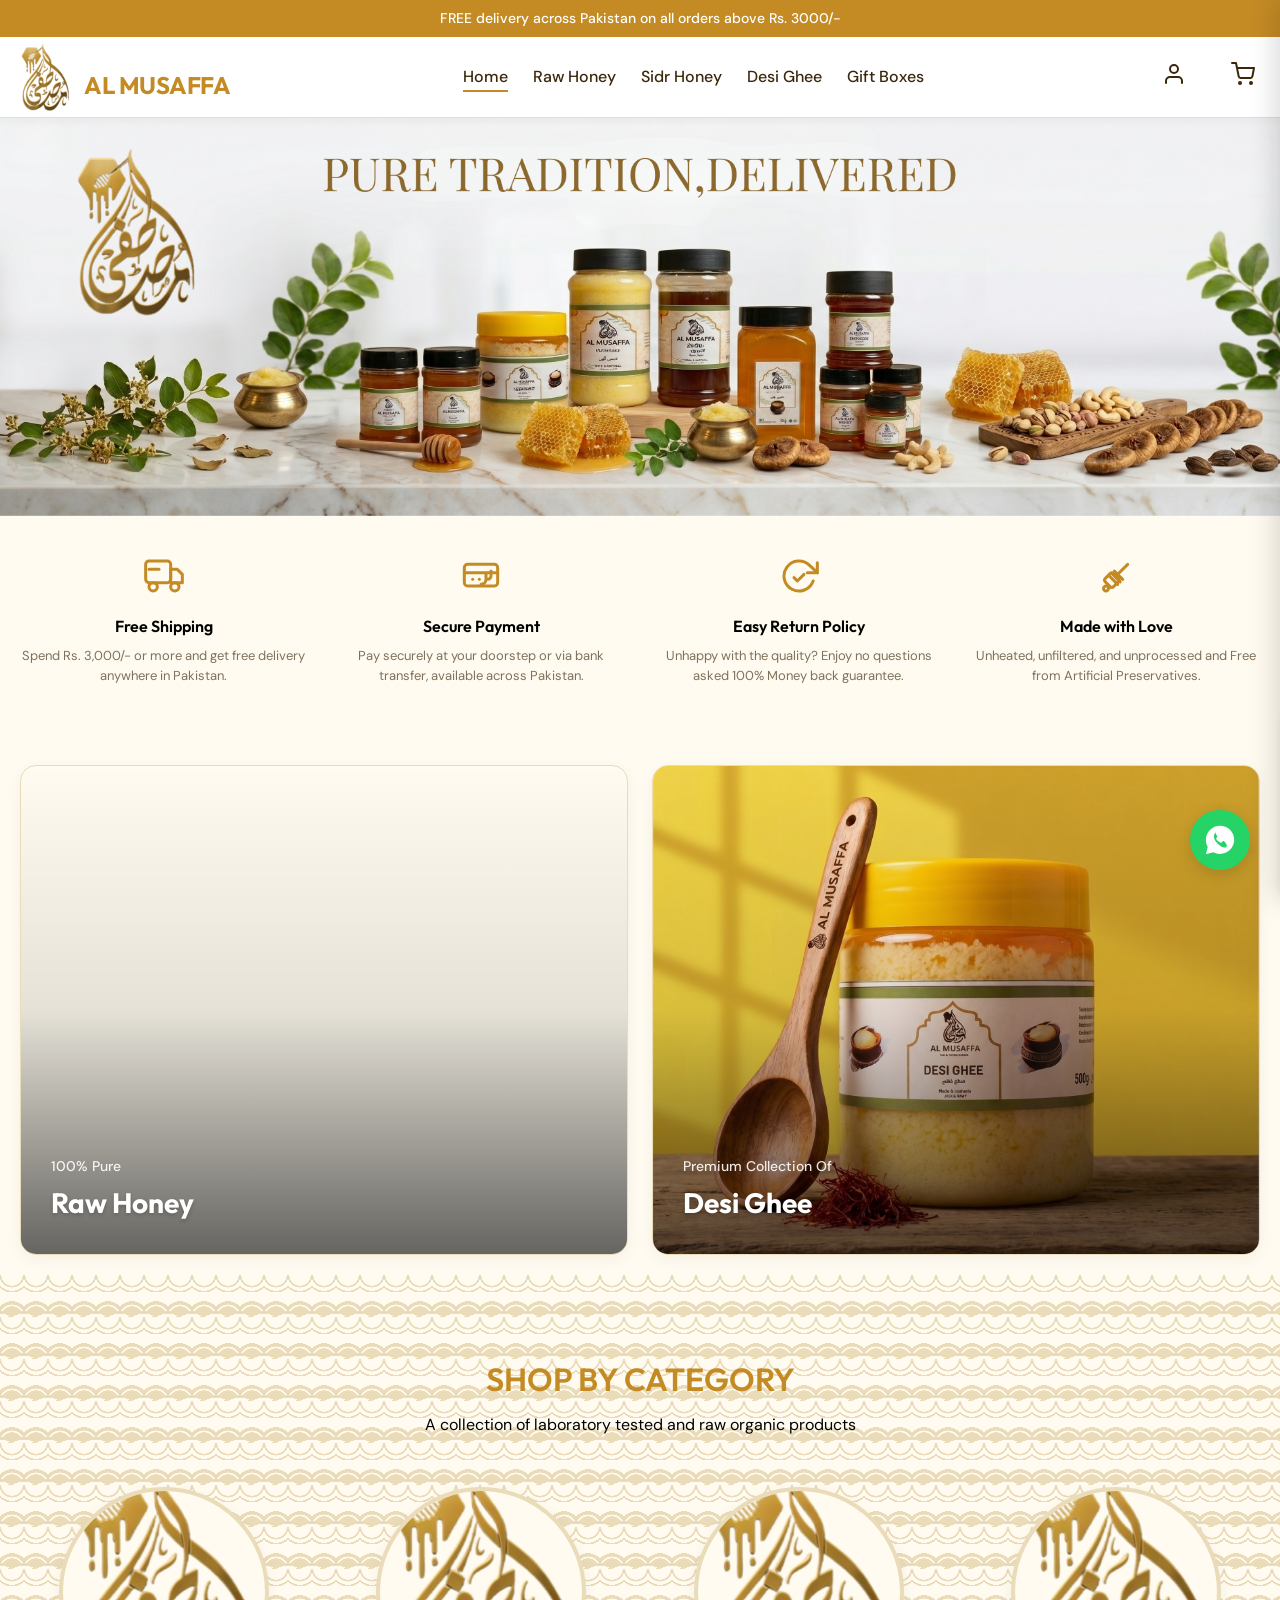
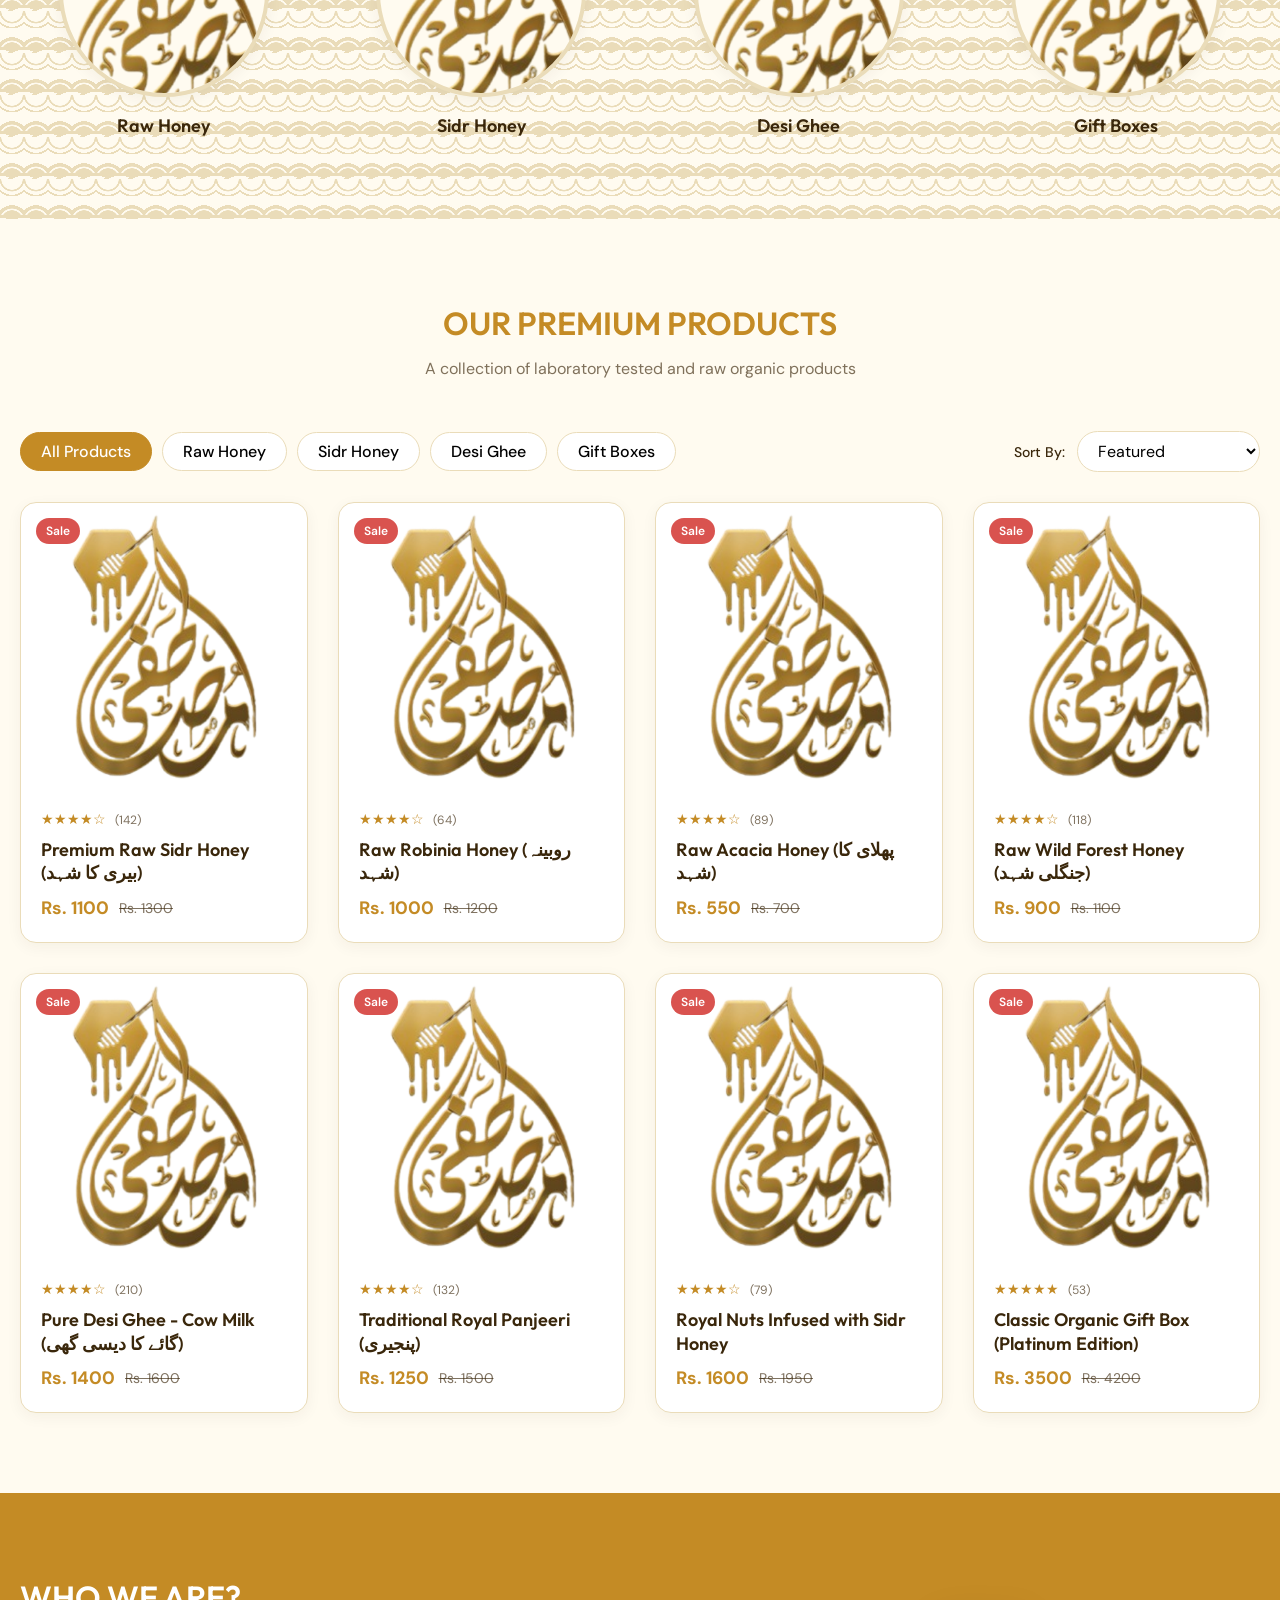
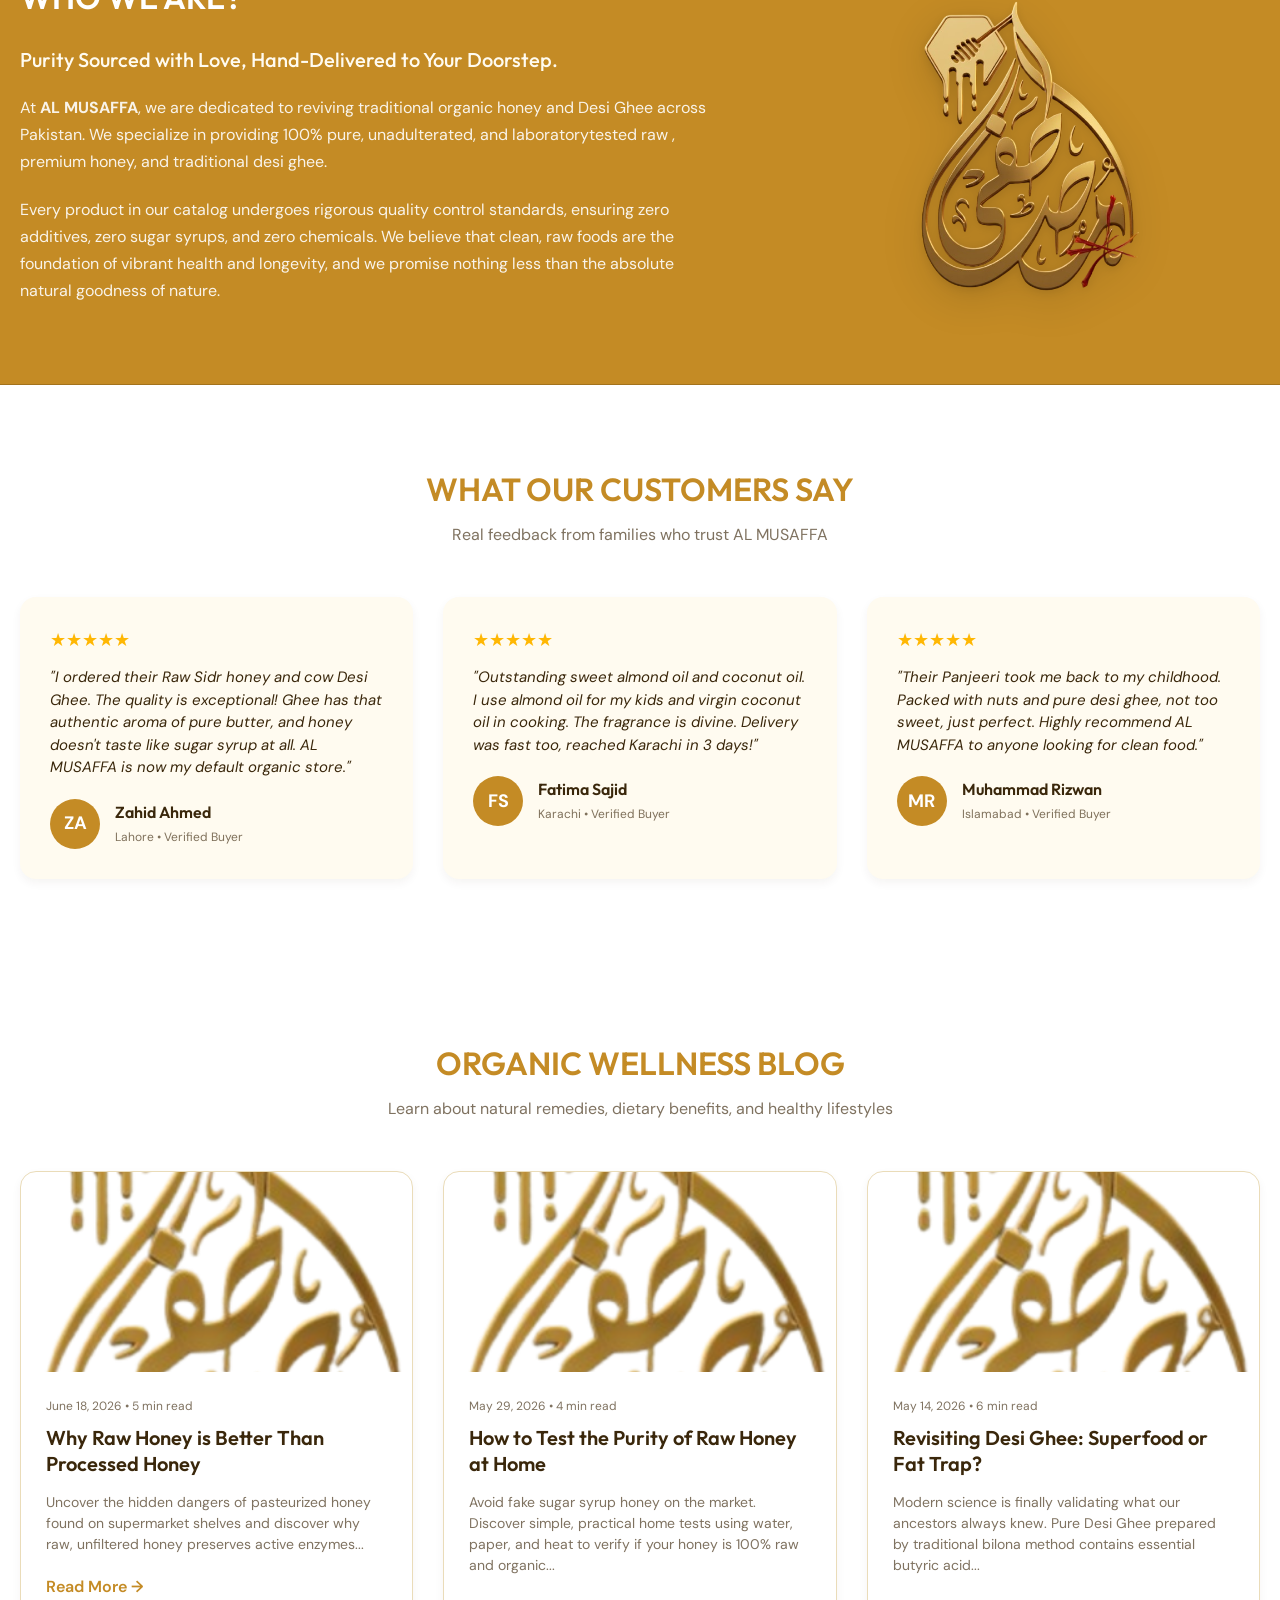
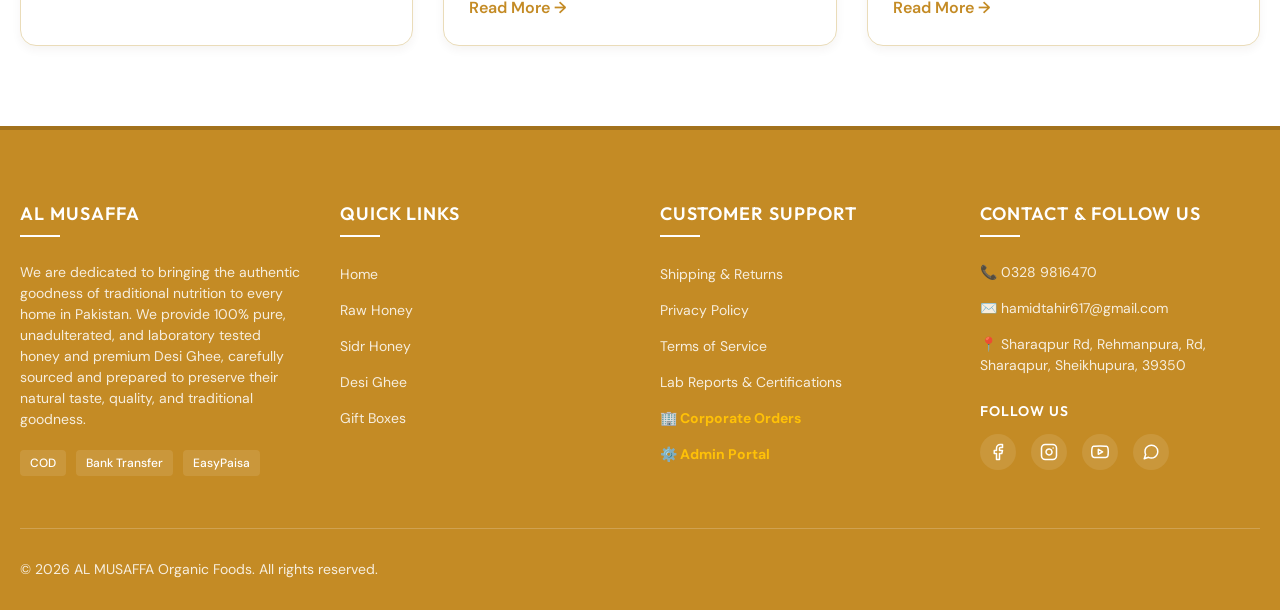
==== commit b9cc3c8c: "Remove Designed with tagline from footer" ====
--- a/index.html
+++ b/index.html
@@ -461,7 +461,7 @@
                 Account Number: 1204-010567890<br>
                 IBAN: PK45MEZN1204010567890<br>
                 <span style="font-size:11px; color:var(--color-primary-hover);">* Please WhatsApp your transfer receipt
-                  to +92 300 1234567 with your Order ID.</span>
+                  to 0328 9816470 with your Order ID.</span>
               </div>
             </div>
 
@@ -670,9 +670,6 @@
         <div class="copyright">
           &copy; 2026 AL MUSAFFA Organic Foods. All rights reserved.
         </div>
-        <div style="font-size:12px; color:rgba(255, 255, 255, 0.4);">
-          Designed with ❤️ for purity & health.
-        </div>
       </div>
     </div>
     <!-- ADMIN LOGIN MODAL -->
@@ -726,7 +723,7 @@
     </div>
 
     <script src="https://cdn.jsdelivr.net/npm/@supabase/supabase-js@2"></script>
-    <script src="app_v5.js"></script>
+    <script src="app_v5.js?v=20260815_3"></script>
 </body>
 
 </html>
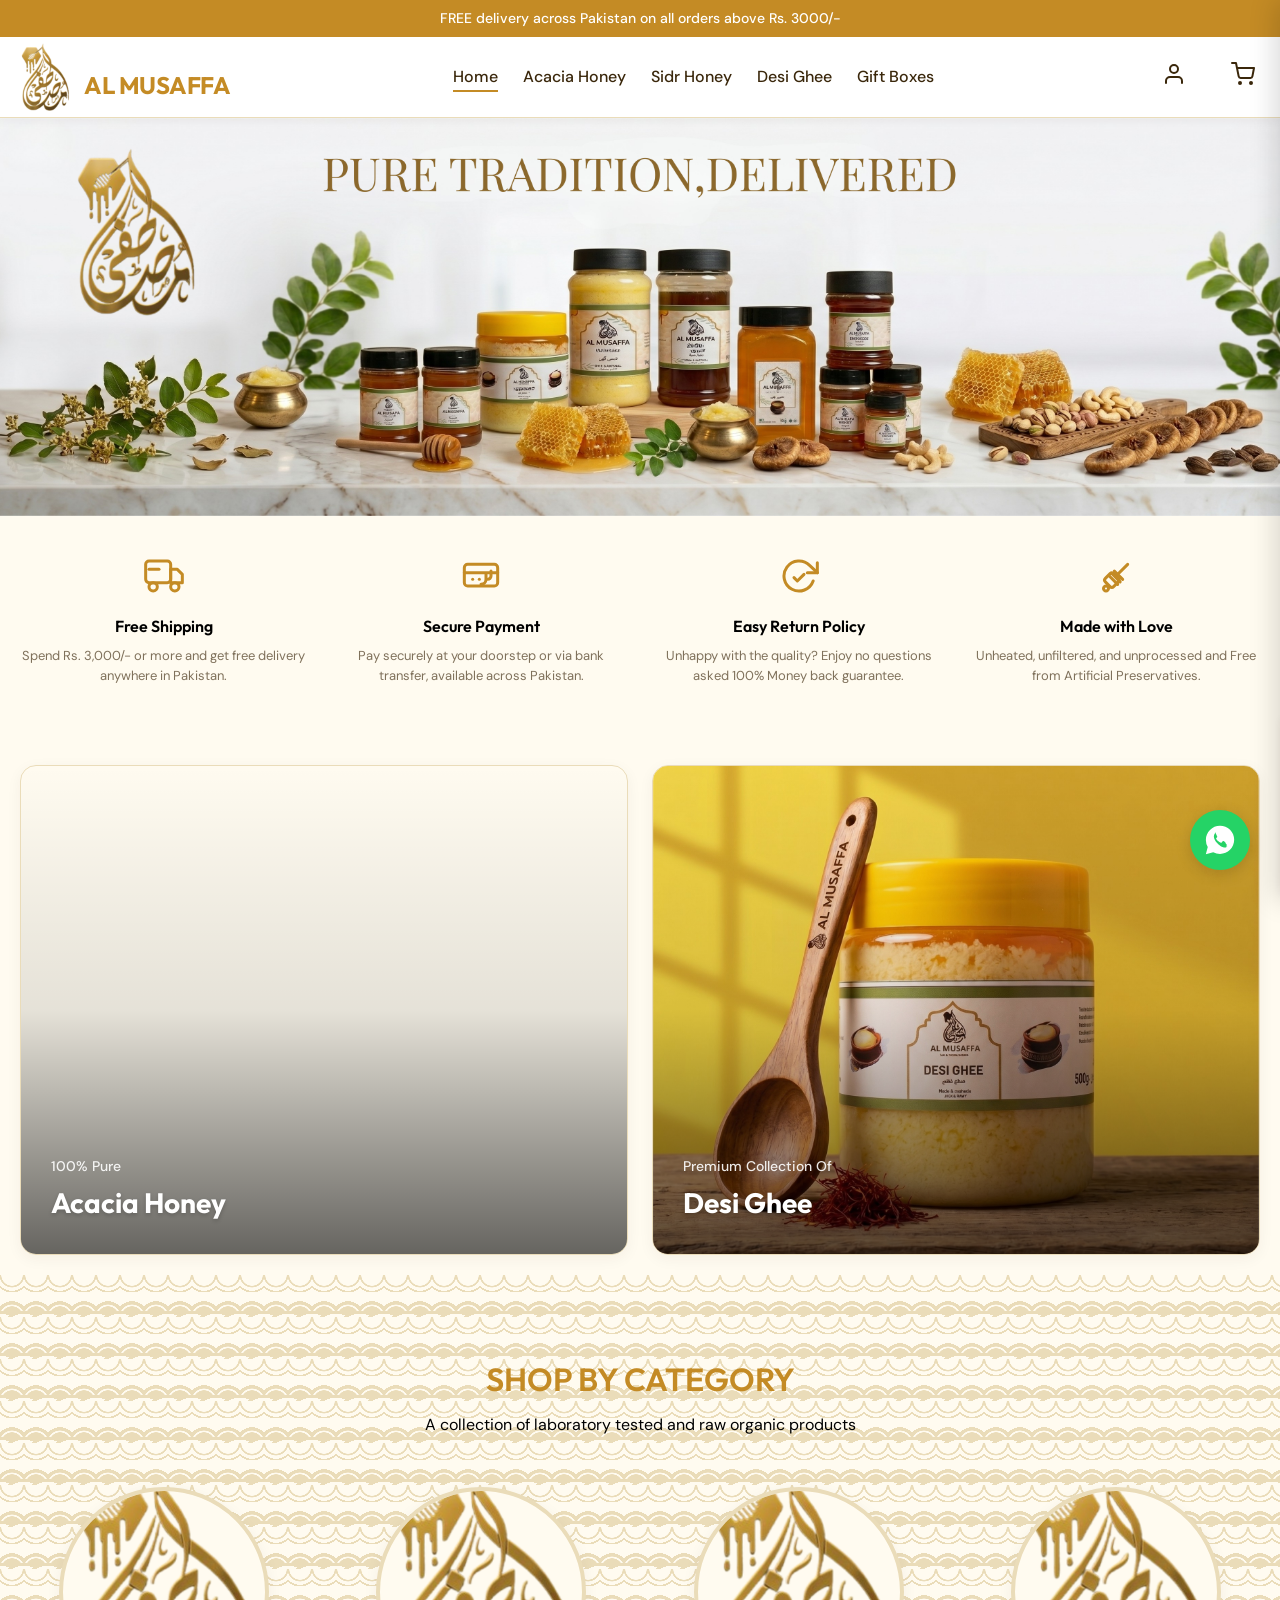
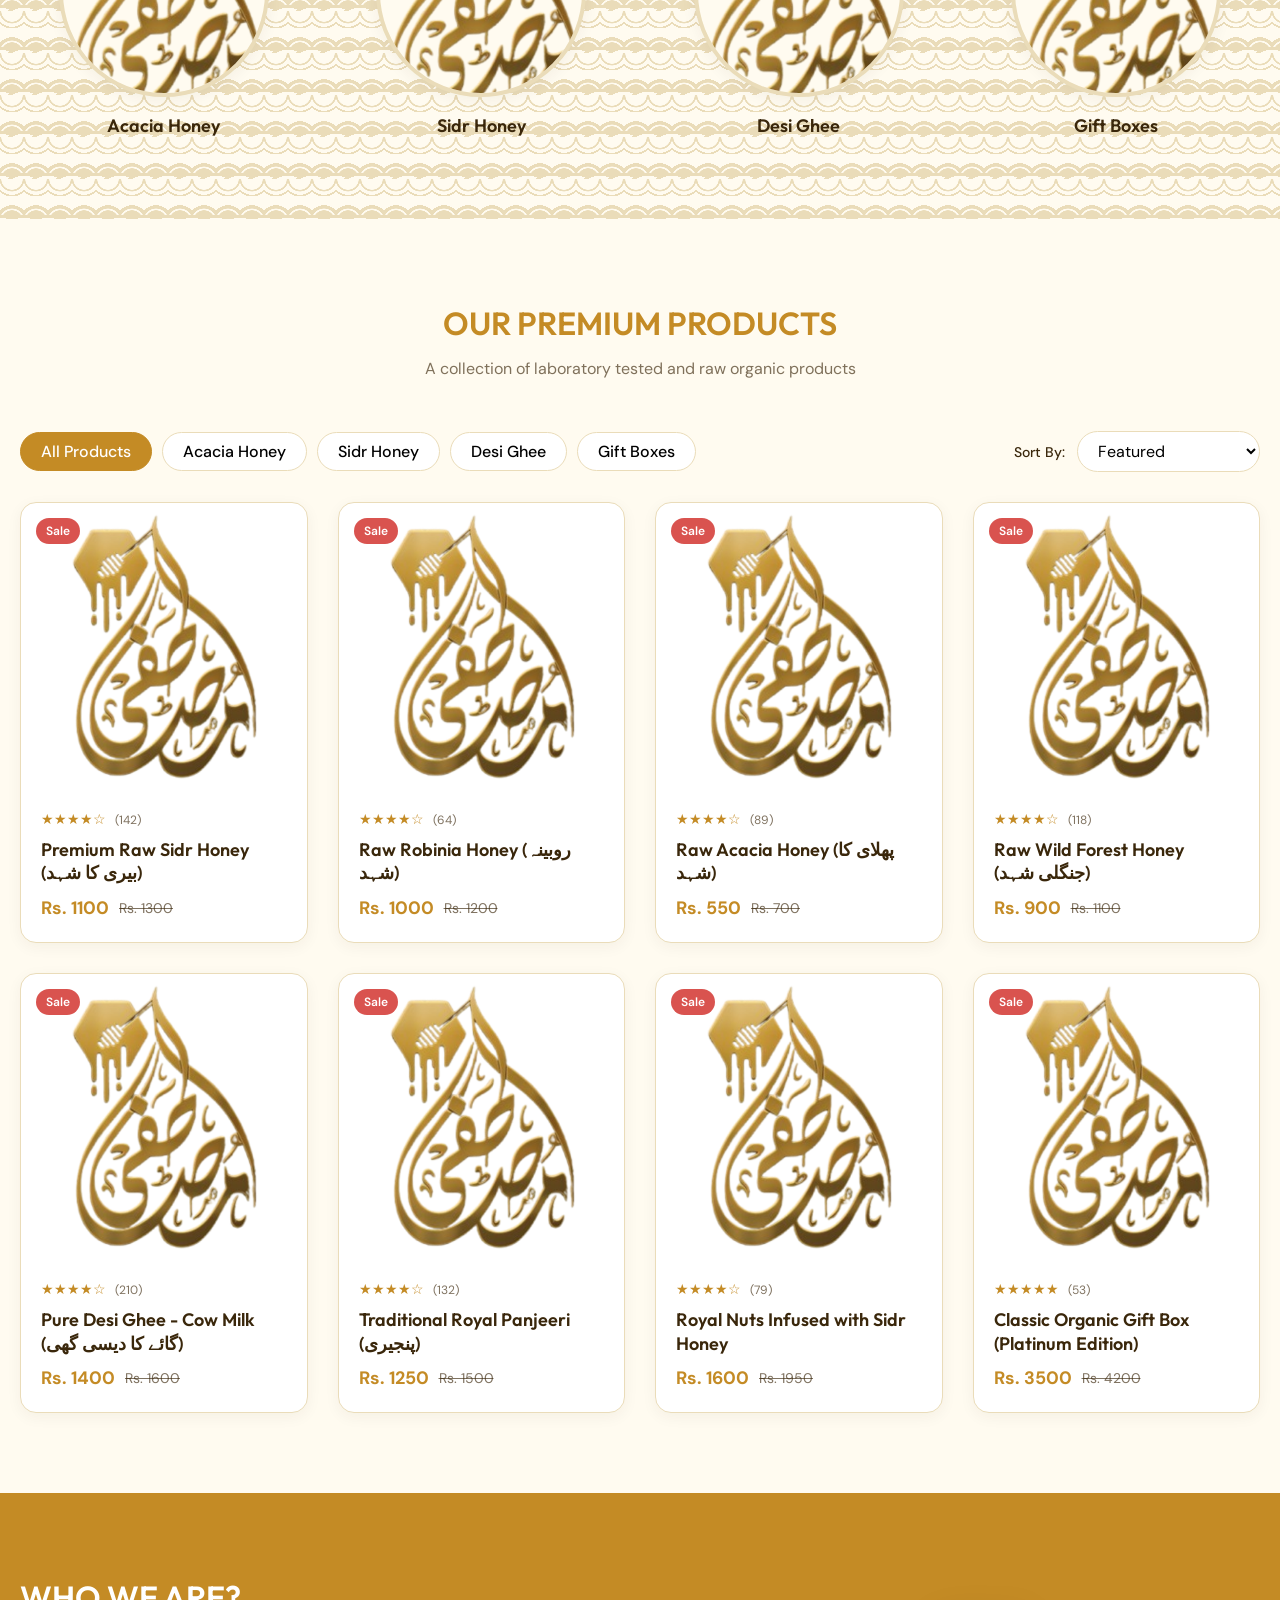
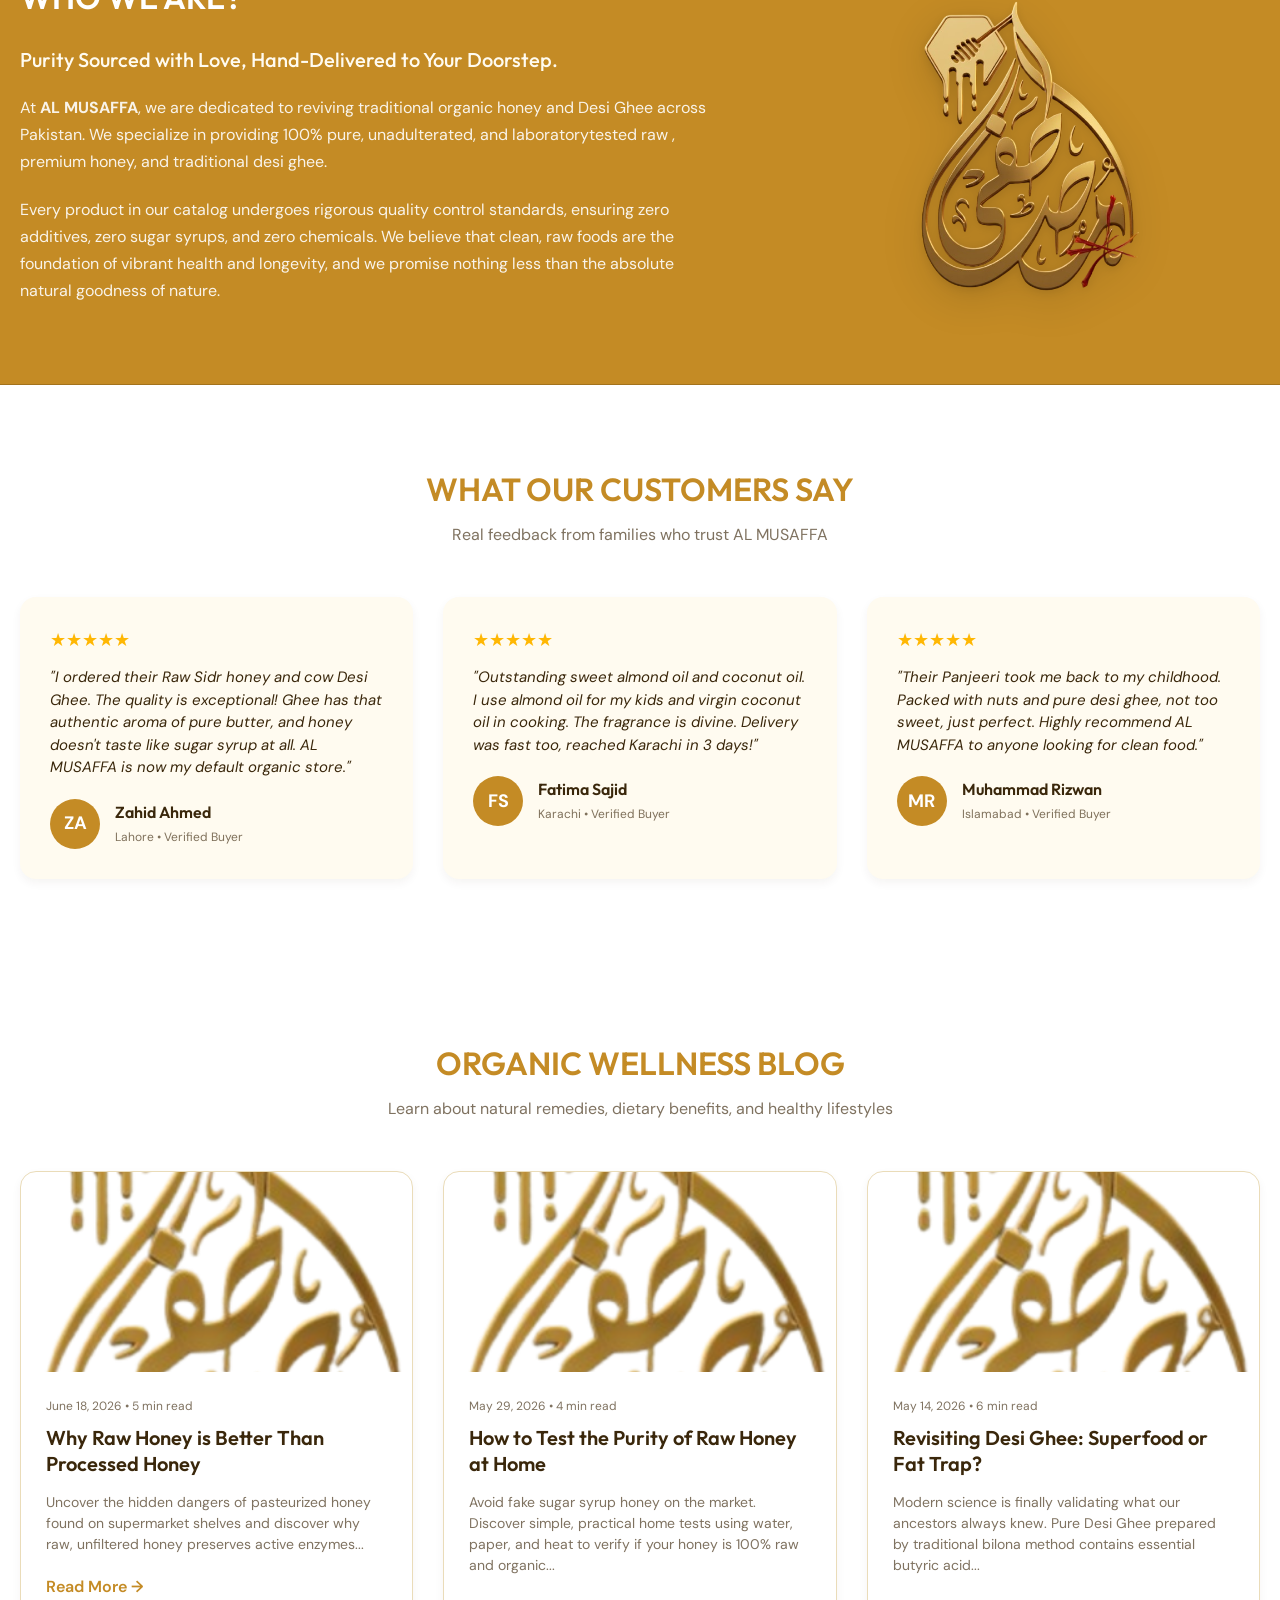
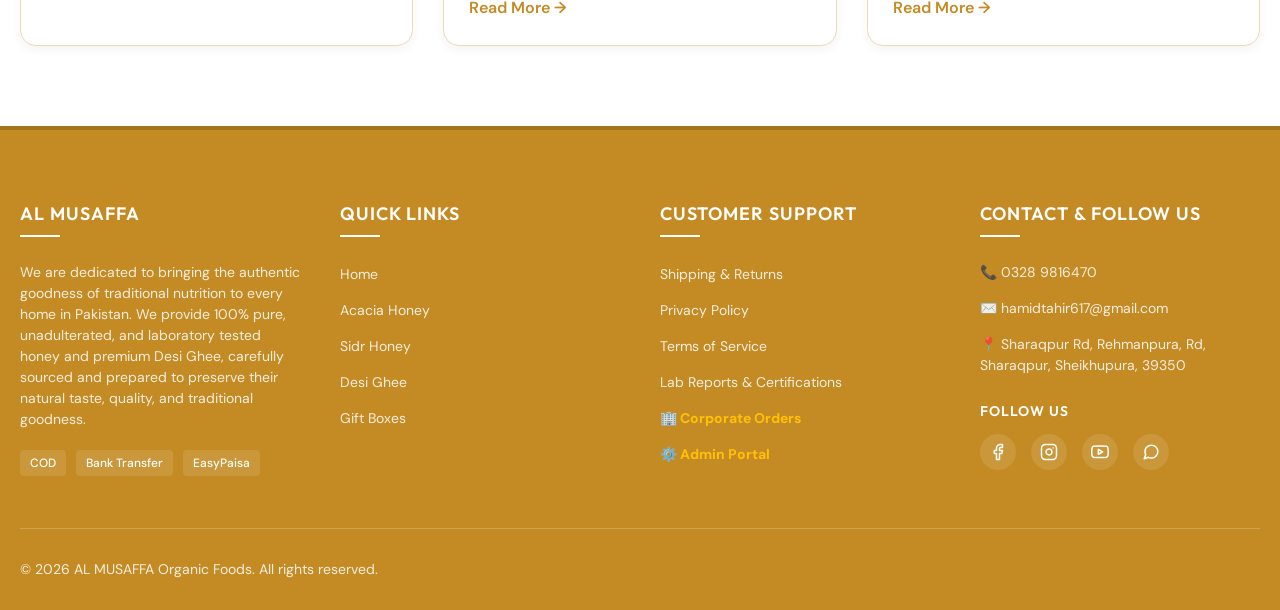
==== commit e9a55eda: "Update category and banner references from Raw Honey to Acacia Honey" ====
--- a/index.html
+++ b/index.html
@@ -156,7 +156,7 @@
       <nav class="main-nav" id="main-nav">
         <ul>
           <li><a href="#" class="nav-link active" data-view="home">Home</a></li>
-          <li><a href="#" class="nav-link" data-view="home" data-category="honey">Raw Honey</a></li>
+          <li><a href="#" class="nav-link" data-view="home" data-category="honey">Acacia Honey</a></li>
           <li><a href="#" class="nav-link" data-view="home" data-category="sidr">Sidr Honey</a></li>
           <li><a href="#" class="nav-link" data-view="home" data-category="delight">Pure Delights</a></li>
           <li><a href="#" class="nav-link" data-view="home" data-category="gift">Gift Boxes</a></li>
@@ -723,7 +723,7 @@
     </div>
 
     <script src="https://cdn.jsdelivr.net/npm/@supabase/supabase-js@2"></script>
-    <script src="app_v5.js?v=20260815_3"></script>
+    <script src="app_v5.js?v=20260815_4"></script>
 </body>
 
 </html>
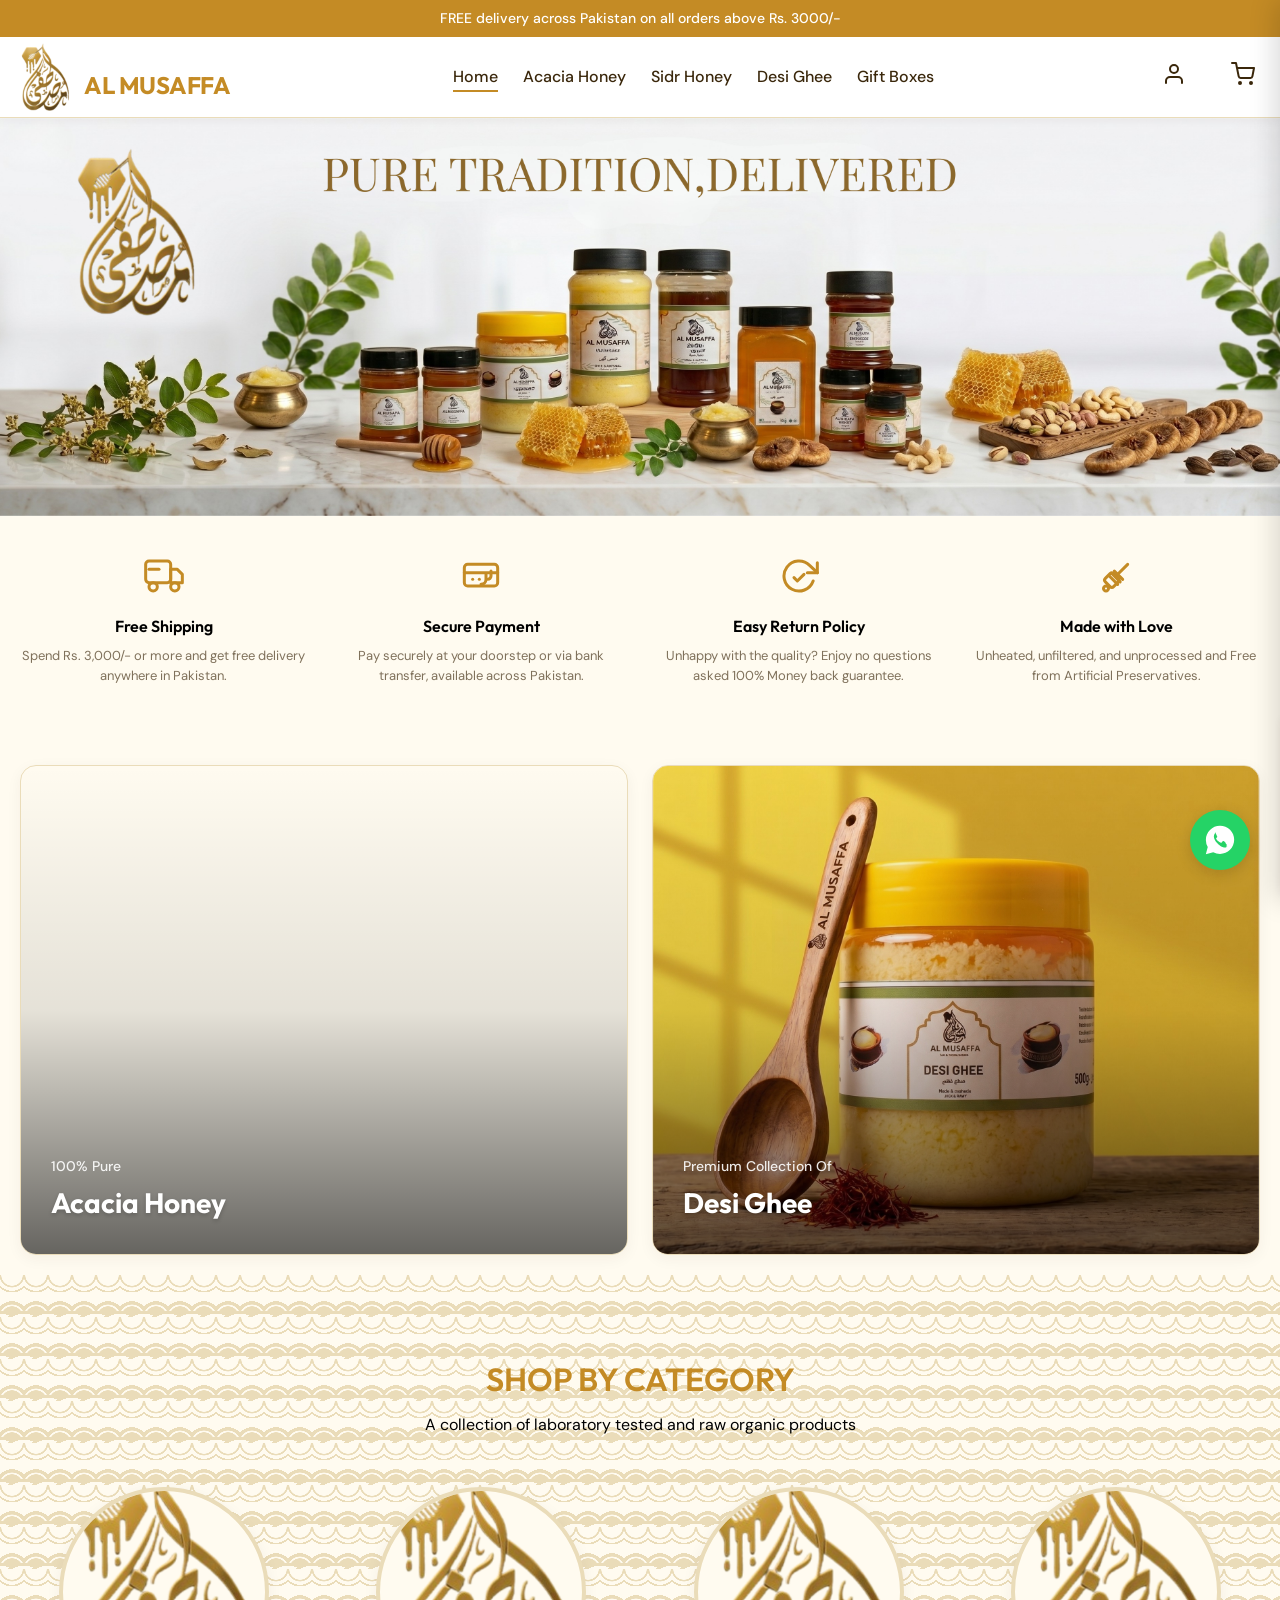
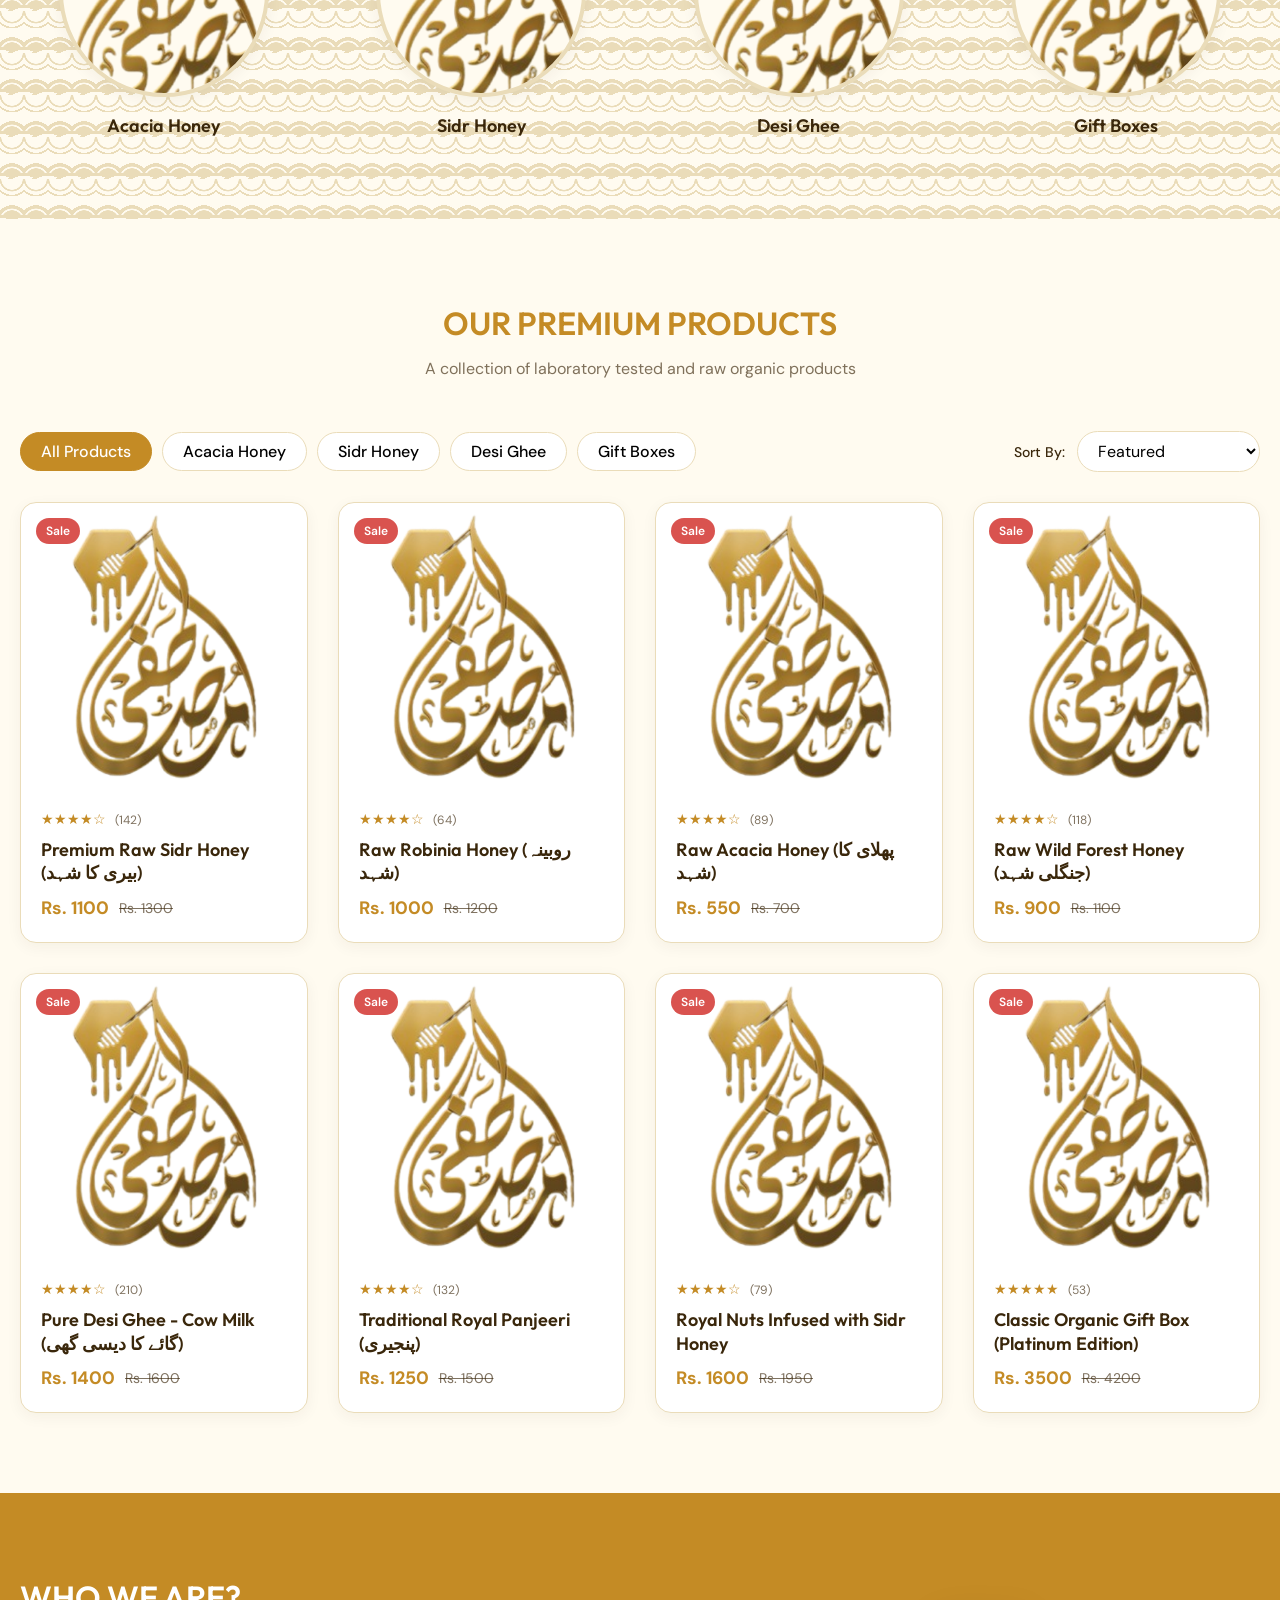
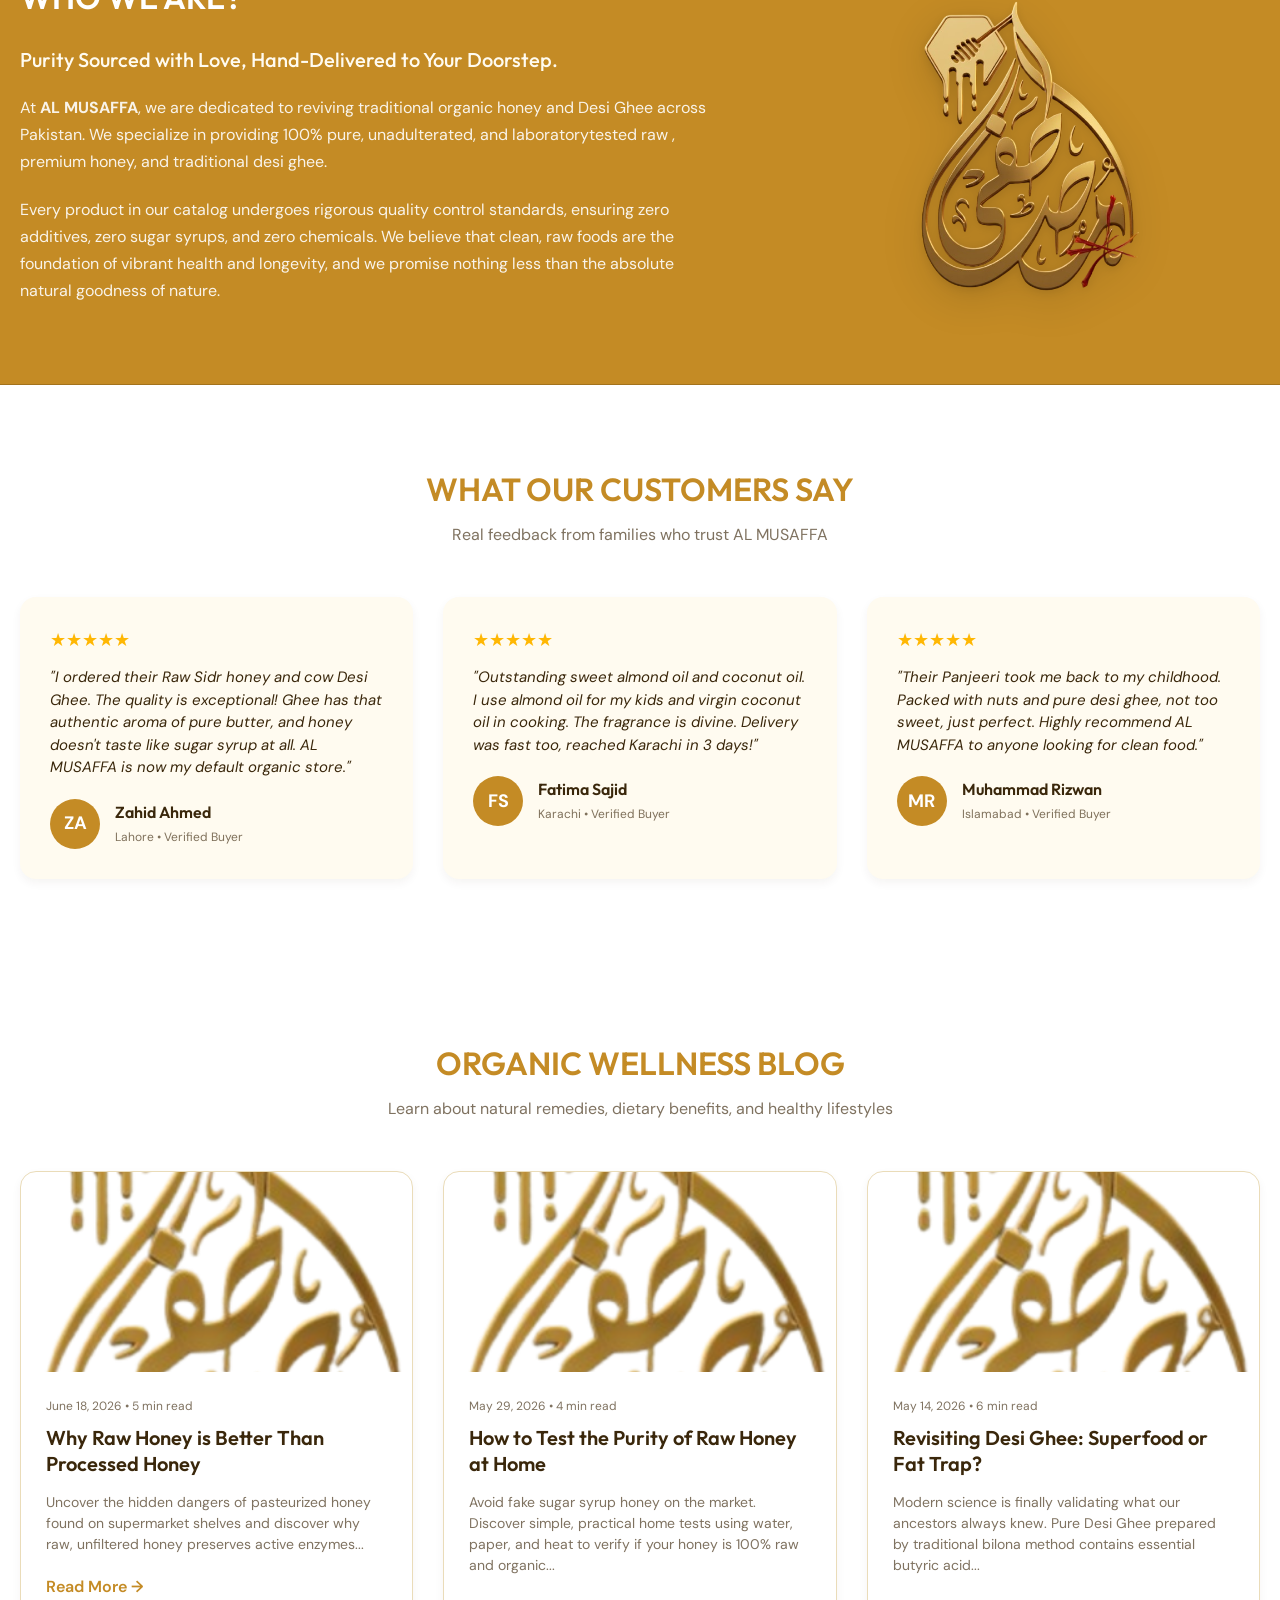
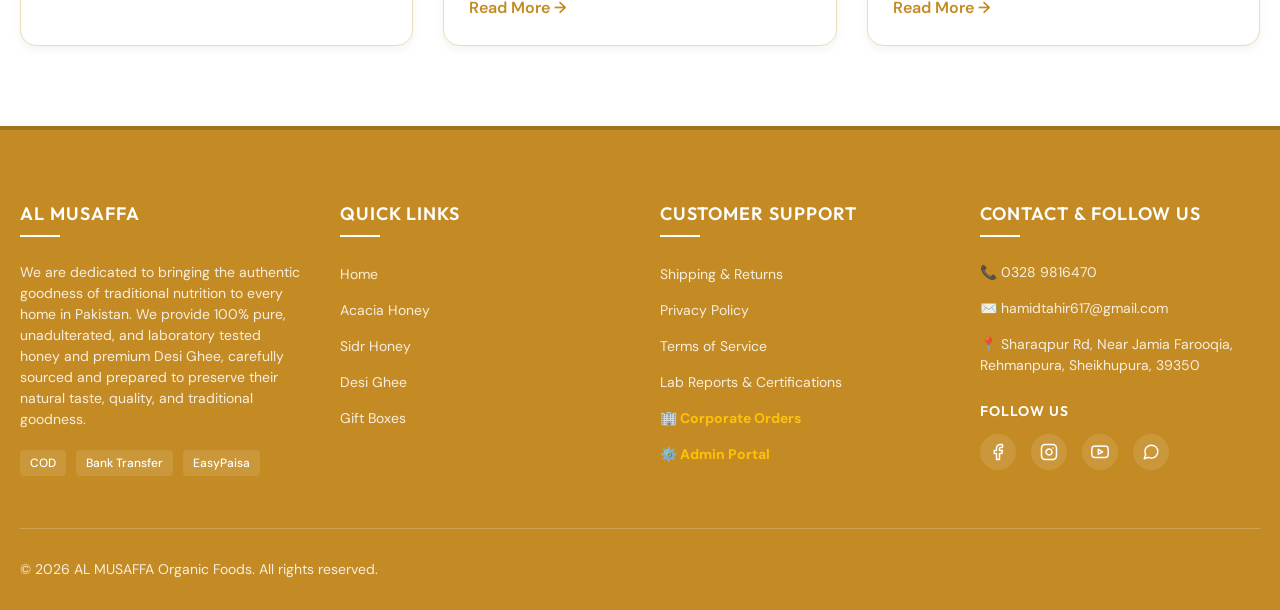
==== commit 6c52bd11: "Update address to Near Jamia Farooqia, Rehmanpura, Sheikhupura, 39350" ====
--- a/index.html
+++ b/index.html
@@ -619,7 +619,7 @@
           <ul class="footer-contact">
             <li>📞 0328 9816470</li>
             <li>✉️ hamidtahir617@gmail.com</li>
-            <li>📍 Sharaqpur Rd, Rehmanpura, Rd, Sharaqpur, Sheikhupura, 39350</li>
+            <li>📍 Sharaqpur Rd, Near Jamia Farooqia, Rehmanpura, Sheikhupura, 39350</li>
           </ul>
           <div style="margin-top: 25px;">
             <h4
@@ -723,7 +723,7 @@
     </div>
 
     <script src="https://cdn.jsdelivr.net/npm/@supabase/supabase-js@2"></script>
-    <script src="app_v5.js?v=20260815_4"></script>
+    <script src="app_v5.js?v=20260815_5"></script>
 </body>
 
 </html>
